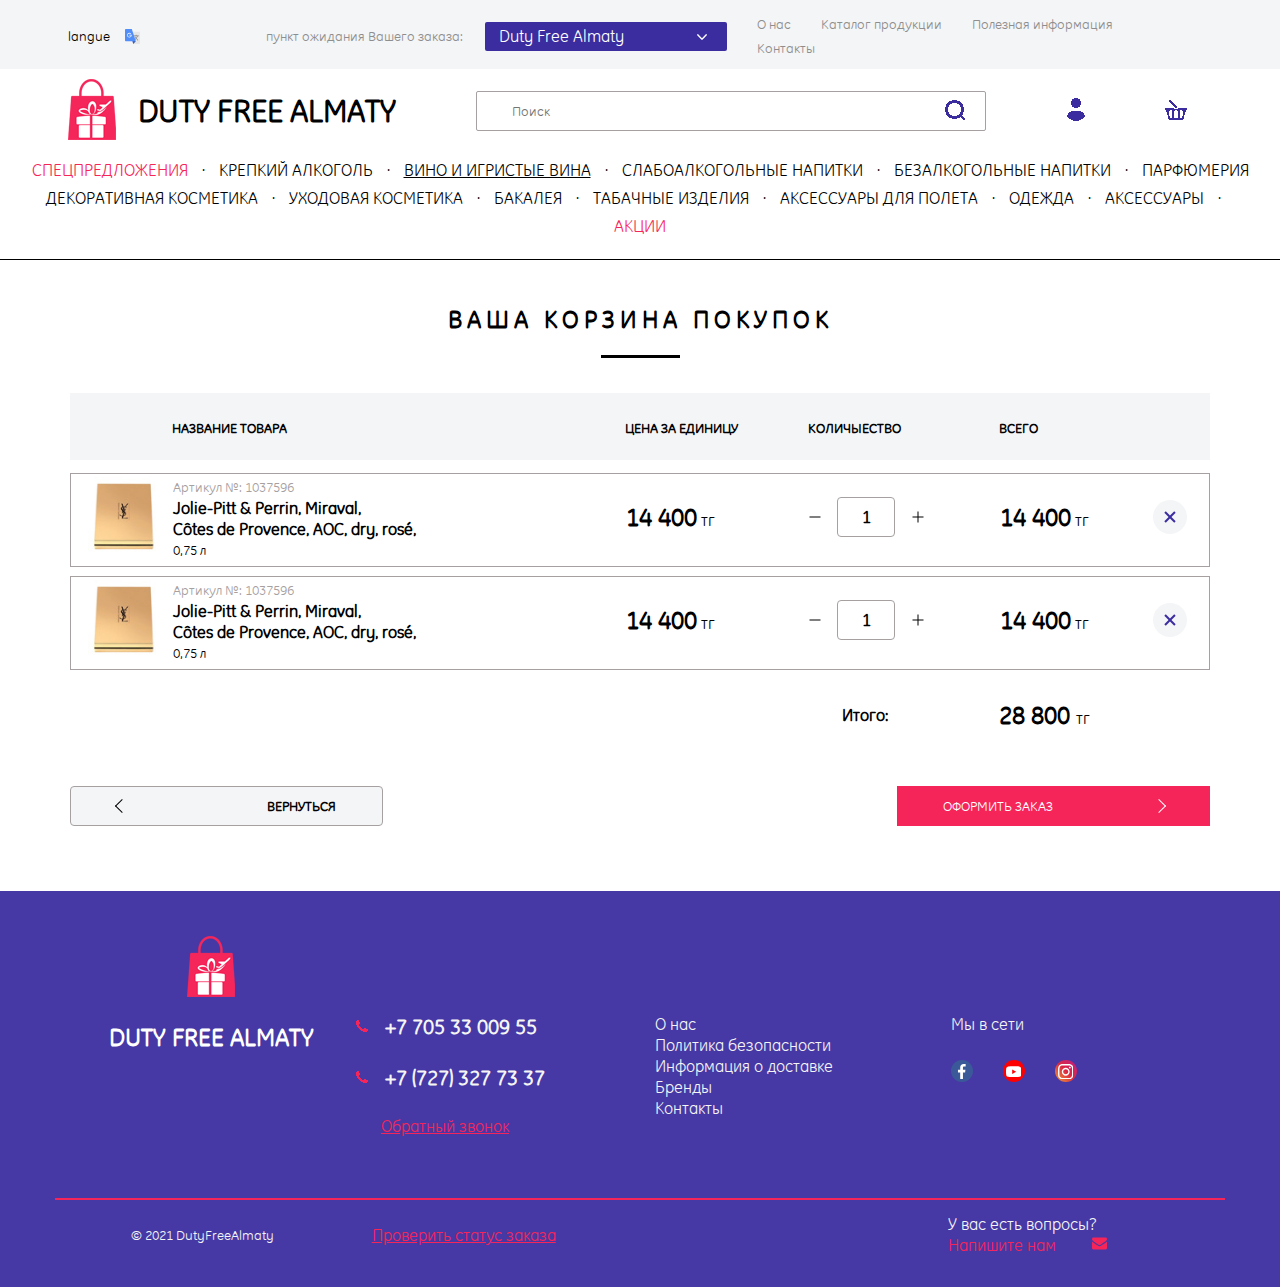
==== cart.html @ 6bd2211b "Add files via upload" ====
<!DOCTYPE html>
<html lang="en">

<head>
	<meta charset="UTF-8">
<meta name="viewport" content="width=device-width, initial-scale=1.0">
<link rel="stylesheet" href="css/styles.css">
<link rel="stylesheet" href="fonts/gesp/stylesheet.css">
<link rel="stylesheet" href="fonts/audi/stylesheet.css">
<link rel="shortcut icon" href="img/logo_duty_free.png" type="image/png">
<title>Mask-go</title>
</head>

<body>
	<div class="big_wrapper">
		<header class="header">
    <div class="upper_part">
        <div class="wrapper_header">
            <div class="google_translate">
                <div class="text">langue</div>
                <div class="icon">
                    <img src="img/translate.svg" alt="">
                </div>
            </div>
            <div class="drop_list_cont">
                <div class="text">пункт ожидания Вашего заказа:</div>
                <div class="drop_down_cont">
                    <div class="_drop_down_title">
                        <p>Duty Free Almaty</p>
                        <div class="arrow">
                            <img src="img/arrow-down-sign-to-navigate.svg" alt="">
                        </div>
                    </div>
                    <div class="drop_down_body">
                        <div class="_drop_item">
                            <div class="text">Duty Free Almaty 3</div>
                        </div>
                        <div class="_drop_item">
                            <div class="text">Duty Free Almaty 2</div>
                        </div>
                    </div>
                </div>
            </div>
            <div class="menu">
                <a href="#" class="menu_link">О нас</a>
                <a href="#" class="menu_link">Каталог продукции</a>
                <a href="#" class="menu_link">Полезная информация</a>
                <a href="#" class="menu_link">Контакты</a>
            </div>
        </div>
    </div>
    <div class="middle_part">
        <div class="wrapper_header">
            <a href="#" class="big_logo">
                <div class="icon">
                    <img src="img/logo_duty_free.png" alt="">
                </div>
                <div class="text">Duty free almaty</div>
            </a>
            <form action="#" class="search_form">
                <input type="text" placeholder="Поиск">
                <div class="icon">
                    <img src="img/loupe.png" alt="">
                </div>
            </form>
            <a href="#" class="user">
                <img src="img/user.png" alt="">
            </a>
            <a href="#" class="cart">
                <img src="img/cart.png" alt="">
            </a>
            <div class="burger">
                <div class="burger_bef"></div>
                <div class="burger_mid"></div>
                <div class="burger_af"></div>
            </div>
        </div>
    </div>
    <nav class="lower_part">
        <div class="wrapper">
            <div class="menu_item">
                <a href="#" class="menu_title">Спецпредложения</a>

            </div>
            <div class="dot">·</div>
            <div class="menu_item _with_body">
                <a href="#" class="menu_title">Крепкий алкоголь</a>
                <div class="menu_body">
                    <div class="wrapper">
                        <div class="add_body">
                            <div class="add_col">
                                <a href="#" class="col_title">Виски</a>
                                <a href="#" class="good_item">Виски</a>
                                <a href="#" class="good_item">Американский виски</a>
                                <a href="#" class="good_item">Ирландский виски</a>
                                <a href="#" class="good_item">Японский виски</a>
                                <a href="#" class="good_item">Шотландский виски</a>
                                <a href="#" class="good_item">Односолодовый виски</a>
                                <a href="#" class="good_item">Канадский виски</a>
                            </div>
                            <div class="add_col">
                                <a href="#" class="col_title">Джин и Джиневер</a>
                            </div>
                            <div class="add_col">
                                <a href="#" class="col_title">Ром</a>
                            </div>
                            <div class="add_col">
                                <a href="#" class="col_title">Водка</a>
                            </div>
                            <div class="add_col">
                                <a href="#" class="col_title">Прочие духи</a>
                                <a href="#" class="good_item">Горький и апертив</a>
                                <a href="#" class="good_item">Бренди</a>
                                <a href="#" class="good_item">Коньяк</a>
                                <a href="#" class="good_item">Фруктовый бренди и граппа</a>
                                <a href="#" class="good_item">Ликер</a>
                                <a href="#" class="good_item">Шерри и Портвейн</a>
                                <a href="#" class="good_item">Текила</a>
                            </div>
                        </div>
                        <div class="show_all">
                            <a href="#">показать все</a>
                        </div>
                    </div>
                </div>
            </div>
            <div class="dot">·</div>
            <div class="menu_item _actvive">
                <a href="#" class="menu_title">Вино и игристые вина</a>
            </div>
            <div class="dot">·</div>
            <div class="menu_item">
                <a href="#" class="menu_title">Слабоалкогольные напитки</a>
            </div>
            <div class="dot">·</div>
            <div class="menu_item">
                <a href="#" class="menu_title">Безалкогольные напитки</a>
            </div>
            <div class="dot">·</div>
            <div class="menu_item">
                <a href="#" class="menu_title">Парфюмерия</a>
            </div>
            <div class="menu_item">
                <a href="#" class="menu_title">Декоративная косметика</a>
            </div>
            <div class="dot">·</div>
            <div class="menu_item">
                <a href="#" class="menu_title">Уходовая косметика</a>
            </div>
            <div class="dot">·</div>
            <div class="menu_item">
                <a href="#" class="menu_title">Бакалея</a>
            </div>
            <div class="dot">·</div>
            <div class="menu_item">
                <a href="#" class="menu_title">Табачные изделия</a>
            </div>
            <div class="dot">·</div>
            <div class="menu_item">
                <a href="#" class="menu_title">Аксессуары для полета</a>
            </div>
            <div class="dot">·</div>
            <div class="menu_item">
                <a href="#" class="menu_title">Одежда</a>
            </div>
            <div class="dot">·</div>
            <div class="menu_item">
                <a href="#" class="menu_title">Аксессуары</a>
            </div>
            <div class="dot">·</div>
            <div class="menu_item">
                <a href="#" class="menu_title">Акции</a>
            </div>

        </div>
    </nav>
</header>
		<div class="main">
			<form action="#" class="cart_cont">
				<div class="wrapper">
					<div class="block_header">
						<div class="upper">Ваша корзина покупок</div>
						<div class="line"></div>
					</div>
					<div class="cart_body">
						<div class="cart_header">
							<div class="table_item"></div>
							<div class="table_item">Название товара</div>
							<div class="table_item">Цена за единицу</div>
							<div class="table_item">Количыество</div>
							<div class="table_item">Всего</div>
						</div>
						<div class="cart_table_body">
							<div class="good_item">
								<div class="table_item">
									<img src="img/card_item_2.jpg" alt="">
								</div>
								<div class="table_item">
									<div class="table_title">Название товара</div>
									<div class="content_box">
										<div class="desc">
											<div class="upper">Артикул №: 1037596</div>
											<a href="#" class="middle">Jolie-Pitt & Perrin, Miraval, <br>
												Côtes de Provence, AOC, dry, rosé,</a>
											<div class="lower">0,75 л</div>
										</div>
									</div>
								</div>
								<div class="table_item">
									<div class="table_title">Цена за единицу</div>
									<div class="content_box">
										<div class="price">14 400<span> тг</span></div>
									</div>
								</div>
								<div class="table_item">
									<div class="table_title">Количыество</div>
									<div class="content_box">
										<div class="calc">
											<div class="input_cont">
												<div class="minus"></div>
												<input type="text" value="1">
												<div class="plus"></div>
											</div>
										</div>
									</div>
								</div>
								<div class="table_item">
									<div class="table_title">Всего</div>
									<div class="content_box">
										<div class="price">14 400<span> тг</span></div>
									</div>
								</div>
								<div class="table_item">
									<div class="cross"></div>
								</div>
							</div>
							<div class="good_item">
								<div class="table_item">
									<img src="img/card_item_2.jpg" alt="">
								</div>
								<div class="table_item">
									<div class="table_title">Название товара</div>
									<div class="content_box">
										<div class="desc">
											<div class="upper">Артикул №: 1037596</div>
											<a href="#" class="middle">Jolie-Pitt & Perrin, Miraval, <br>
												Côtes de Provence, AOC, dry, rosé,</a>
											<div class="lower">0,75 л</div>
										</div>
									</div>
								</div>
								<div class="table_item">
									<div class="table_title">Цена за единицу</div>
									<div class="content_box">
										<div class="price">14 400<span> тг</span></div>
									</div>
								</div>
								<div class="table_item">
									<div class="table_title">Количыество</div>
									<div class="content_box">
										<div class="calc">
											<div class="input_cont">
												<div class="minus"></div>
												<input type="text" value="1">
												<div class="plus"></div>
											</div>
										</div>
									</div>
								</div>
								<div class="table_item">
									<div class="table_title">Всего</div>
									<div class="content_box">
										<div class="price">14 400<span> тг</span></div>
									</div>
								</div>
								<div class="table_item">
									<div class="cross"></div>
								</div>
							</div>
						</div>
						<div class="all">
							<div class="table_item"></div>
							<div class="table_item"></div>
							<div class="table_item"></div>
							<div class="table_item">Итого:</div>
							<div class="table_item">28 800 <span>тг</span></div>
							<div class="table_item"></div>
						</div>
					</div>
					<div class="form_controls">
						<div class="go_back">
							<div class="arrow"></div>
							<div class="text">вернуться</div>
						</div>
						<button type="submit" class="submit_btn">
							<div class="text">Оформить Заказ</div>
							<div class="arrow"></div>
						</button>
					</div>
				</div>
			</form>
		</div>
		<footer class="footer">
    <div class="wrapper">
        <div class="upper_part">
            <div class="col">
                <a href="#" class="logo">
                    <img src="img/logo_duty_free.png" alt="">
                    <p>Duty free almaty</p>
                </a>
            </div>
            <div class="col">
                <a href="#" class="number_item">
                    <div class="icon">
                        <img src="img/phone.png" alt="">
                    </div>
                    <div class="text">+7 705 33 009 55</div>
                </a>
                <a href="#" class="number_item">
                    <div class="icon">
                        <img src="img/phone.png" alt="">
                    </div>
                    <div class="text">+7 (727) 327 73 37</div>
                </a>
                <div class="callback">Обратный звонок</div>
            </div>
            <div class="col">
                <a href="#" class="footer_link">О нас</a>
                <a href="#" class="footer_link">Политика безопасности</a>
                <a href="#" class="footer_link">Информация о доставке</a>
                <a href="#" class="footer_link">Бренды</a>
                <a href="#" class="footer_link">Контакты</a>
            </div>
            <div class="col">
                <div class="soc_title">Мы в сети</div>
                <div class="soc_cont">
                    <a href="#" class="soc_icon">
                        <svg id="Bold" enable-background="new 0 0 24 24" height="512" viewBox="0 0 24 24" width="512"
                            xmlns="http://www.w3.org/2000/svg">
                            <path fill="#fff"
                                d="m15.997 3.985h2.191v-3.816c-.378-.052-1.678-.169-3.192-.169-3.159 0-5.323 1.987-5.323 5.639v3.361h-3.486v4.266h3.486v10.734h4.274v-10.733h3.345l.531-4.266h-3.877v-2.939c.001-1.233.333-2.077 2.051-2.077z" />
                        </svg>
                    </a>
                    <a href="#" class="soc_icon">
                        <svg height="512pt" viewBox="0 -77 512.00213 512" width="512pt"
                            xmlns="http://www.w3.org/2000/svg">
                            <path
                                d="m501.453125 56.09375c-5.902344-21.933594-23.195313-39.222656-45.125-45.128906-40.066406-10.964844-200.332031-10.964844-200.332031-10.964844s-160.261719 0-200.328125 10.546875c-21.507813 5.902344-39.222657 23.617187-45.125 45.546875-10.542969 40.0625-10.542969 123.148438-10.542969 123.148438s0 83.503906 10.542969 123.148437c5.90625 21.929687 23.195312 39.222656 45.128906 45.128906 40.484375 10.964844 200.328125 10.964844 200.328125 10.964844s160.261719 0 200.328125-10.546875c21.933594-5.902344 39.222656-23.195312 45.128906-45.125 10.542969-40.066406 10.542969-123.148438 10.542969-123.148438s.421875-83.507812-10.546875-123.570312zm0 0"
                                fill="#fff" />
                            <path d="m204.96875 256 133.269531-76.757812-133.269531-76.757813zm0 0" fill="#f00" />
                        </svg>
                    </a>
                    <a href="#" class="soc_icon">
                        <svg height="511pt" viewBox="0 0 511 511.9" width="511pt" xmlns="http://www.w3.org/2000/svg">
                            <path fill="#fff"
                                d="m510.949219 150.5c-1.199219-27.199219-5.597657-45.898438-11.898438-62.101562-6.5-17.199219-16.5-32.597657-29.601562-45.398438-12.800781-13-28.300781-23.101562-45.300781-29.5-16.296876-6.300781-34.898438-10.699219-62.097657-11.898438-27.402343-1.300781-36.101562-1.601562-105.601562-1.601562s-78.199219.300781-105.5 1.5c-27.199219 1.199219-45.898438 5.601562-62.097657 11.898438-17.203124 6.5-32.601562 16.5-45.402343 29.601562-13 12.800781-23.097657 28.300781-29.5 45.300781-6.300781 16.300781-10.699219 34.898438-11.898438 62.097657-1.300781 27.402343-1.601562 36.101562-1.601562 105.601562s.300781 78.199219 1.5 105.5c1.199219 27.199219 5.601562 45.898438 11.902343 62.101562 6.5 17.199219 16.597657 32.597657 29.597657 45.398438 12.800781 13 28.300781 23.101562 45.300781 29.5 16.300781 6.300781 34.898438 10.699219 62.101562 11.898438 27.296876 1.203124 36 1.5 105.5 1.5s78.199219-.296876 105.5-1.5c27.199219-1.199219 45.898438-5.597657 62.097657-11.898438 34.402343-13.300781 61.601562-40.5 74.902343-74.898438 6.296876-16.300781 10.699219-34.902343 11.898438-62.101562 1.199219-27.300781 1.5-36 1.5-105.5s-.101562-78.199219-1.300781-105.5zm-46.097657 209c-1.101562 25-5.300781 38.5-8.800781 47.5-8.601562 22.300781-26.300781 40-48.601562 48.601562-9 3.5-22.597657 7.699219-47.5 8.796876-27 1.203124-35.097657 1.5-103.398438 1.5s-76.5-.296876-103.402343-1.5c-25-1.097657-38.5-5.296876-47.5-8.796876-11.097657-4.101562-21.199219-10.601562-29.398438-19.101562-8.5-8.300781-15-18.300781-19.101562-29.398438-3.5-9-7.699219-22.601562-8.796876-47.5-1.203124-27-1.5-35.101562-1.5-103.402343s.296876-76.5 1.5-103.398438c1.097657-25 5.296876-38.5 8.796876-47.5 4.101562-11.101562 10.601562-21.199219 19.203124-29.402343 8.296876-8.5 18.296876-15 29.398438-19.097657 9-3.5 22.601562-7.699219 47.5-8.800781 27-1.199219 35.101562-1.5 103.398438-1.5 68.402343 0 76.5.300781 103.402343 1.5 25 1.101562 38.5 5.300781 47.5 8.800781 11.097657 4.097657 21.199219 10.597657 29.398438 19.097657 8.5 8.300781 15 18.300781 19.101562 29.402343 3.5 9 7.699219 22.597657 8.800781 47.5 1.199219 27 1.5 35.097657 1.5 103.398438s-.300781 76.300781-1.5 103.300781zm0 0" />
                            <path fill="#fff"
                                d="m256.449219 124.5c-72.597657 0-131.5 58.898438-131.5 131.5s58.902343 131.5 131.5 131.5c72.601562 0 131.5-58.898438 131.5-131.5s-58.898438-131.5-131.5-131.5zm0 216.800781c-47.097657 0-85.300781-38.199219-85.300781-85.300781s38.203124-85.300781 85.300781-85.300781c47.101562 0 85.300781 38.199219 85.300781 85.300781s-38.199219 85.300781-85.300781 85.300781zm0 0" />
                            <path fill="#fff"
                                d="m423.851562 119.300781c0 16.953125-13.746093 30.699219-30.703124 30.699219-16.953126 0-30.699219-13.746094-30.699219-30.699219 0-16.957031 13.746093-30.699219 30.699219-30.699219 16.957031 0 30.703124 13.742188 30.703124 30.699219zm0 0" />
                        </svg>
                    </a>
                </div>
            </div>
        </div>
        <div class="lower_part">
            <div class="copyright">
                © 2021 DutyFreeAlmaty
            </div>
            <div class="red_text">Проверить статус заказа</div>
            <div class="quest_block">
                <div class="upper">У вас есть вопросы?</div>
                <div class="lower">
                    <p>Напишите нам</p>
                    <div class="icon">
                        <svg version="1.1" id="Capa_1" xmlns="http://www.w3.org/2000/svg"
                            xmlns:xlink="http://www.w3.org/1999/xlink" x="0px" y="0px" width="511.626px"
                            height="511.626px" viewBox="0 0 511.626 511.626"
                            style="enable-background:new 0 0 511.626 511.626;" xml:space="preserve">
                            <g>
                                <g>
                                    <path fill="#f62559"
                                        d="M49.106,178.729c6.472,4.567,25.981,18.131,58.528,40.685c32.548,22.554,57.482,39.92,74.803,52.099    c1.903,1.335,5.946,4.237,12.131,8.71c6.186,4.476,11.326,8.093,15.416,10.852c4.093,2.758,9.041,5.852,14.849,9.277    c5.806,3.422,11.279,5.996,16.418,7.7c5.14,1.718,9.898,2.569,14.275,2.569h0.287h0.288c4.377,0,9.137-0.852,14.277-2.569    c5.137-1.704,10.615-4.281,16.416-7.7c5.804-3.429,10.752-6.52,14.845-9.277c4.093-2.759,9.229-6.376,15.417-10.852    c6.184-4.477,10.232-7.375,12.135-8.71c17.508-12.179,62.051-43.11,133.615-92.79c13.894-9.703,25.502-21.411,34.827-35.116    c9.332-13.699,13.993-28.07,13.993-43.105c0-12.564-4.523-23.319-13.565-32.264c-9.041-8.947-19.749-13.418-32.117-13.418H45.679    c-14.655,0-25.933,4.948-33.832,14.844C3.949,79.562,0,91.934,0,106.779c0,11.991,5.236,24.985,15.703,38.974    C26.169,159.743,37.307,170.736,49.106,178.729z" />
                                    <path fill="#f62559"
                                        d="M483.072,209.275c-62.424,42.251-109.824,75.087-142.177,98.501c-10.849,7.991-19.65,14.229-26.409,18.699    c-6.759,4.473-15.748,9.041-26.98,13.702c-11.228,4.668-21.692,6.995-31.401,6.995h-0.291h-0.287    c-9.707,0-20.177-2.327-31.405-6.995c-11.228-4.661-20.223-9.229-26.98-13.702c-6.755-4.47-15.559-10.708-26.407-18.699    c-25.697-18.842-72.995-51.68-141.896-98.501C17.987,202.047,8.375,193.762,0,184.437v226.685c0,12.57,4.471,23.319,13.418,32.265    c8.945,8.949,19.701,13.422,32.264,13.422h420.266c12.56,0,23.315-4.473,32.261-13.422c8.949-8.949,13.418-19.694,13.418-32.265    V184.437C503.441,193.569,493.927,201.854,483.072,209.275z" />
                                </g>
                            </g>
                        </svg>
                    </div>
                </div>
            </div>
        </div>
    </div>
</footer>
	</div>
	<script src="scripts/jquery-3.5.1.min.js"></script>
	<script src="scripts/slick.min.js"></script>
	<script src="scripts/scripts.js"></script>
</body>

</html>
---- css/styles.css ----
*,
*:before,
*:after {
  padding: 0;
  margin: 0;
  box-sizing: border-box;
  list-style-type: none;
  font-family: "GESP";
}

html,
body {
  width: 100%;
  height: 100%;
  line-height: 1;
}

html._lock,
body._lock {
  overflow: hidden;
}

/*====================================================================================*/

a {
  text-decoration: none;
  color: inherit;
}

a:active,
a:focus {
  outline: none;
}

input,
textarea {
  outline: none;
}

input:active,
textarea:active {
  outline: none;
}

:focus {
  outline: none;
}

textarea {
  resize: none;
}

textarea {
  resize: vertical;
}

textarea {
  resize: horizontal;
}

.big_wrapper {
  overflow: hidden;
  position: relative;
  min-height: 100vh;
  display: flex;
  flex-direction: column;
  justify-content: space-between;
}

.slick-list {
  overflow: hidden;
}

.slick-track {
  display: flex;
}

.wrapper {
  padding: 0 20px;
  max-width: 1300px;
  margin: 0 auto;
}

.block_header {
  text-align: center;
}

.block_header .upper {
  font-size: 25px;
  letter-spacing: 5px;
  color: #000000;
  text-transform: uppercase;
  margin-bottom: 13px;
  font-weight: 600;
}

.block_header .lower {
  font-size: 14px;
  letter-spacing: 2.8px;
  color: #000000;
  margin-bottom: 23px;
}

.block_header .line {
  margin: 0 auto;
  width: 79px;
  height: 3px;
  background-color: #000000;
}

.gray_btn {
  max-width: 242px;
  margin: 0 auto;
  height: 29px;
  border-radius: 2px;
  border: solid 1px #a6a0a0;
  display: flex;
  align-items: center;
  justify-content: center;
  font-size: 14px;
  color: #a6a0a0;
}

.header {
  border-bottom: 1px solid #000;
  padding-bottom: 13px;
}

.header .upper_part {
  padding: 12px 0 9px;
  background-color: #f4f5f7;
}

.header .wrapper_header {
  max-width: 1184px;
  margin: 0 auto;
  padding: 0 20px;
  display: flex;
  align-items: center;
}

.header .google_translate {
  display: flex;
  align-items: center;
}

.header .google_translate .text {
  font-size: 14px;
  color: #000000;
  margin-right: 15px;
}

.header .google_translate .icon {
  flex: 0 0 15px;
  width: 15px;
  display: flex;
  align-items: center;
}

.header .google_translate .icon img {
  width: 100%;
}

.header .drop_list_cont {
  margin-left: auto;
  flex: 0 1 500px;
  display: flex;
  align-items: center;
  justify-content: flex-end;
  margin-right: 15px;
}

.header .drop_list_cont .text {
  margin-right: 22px;
  font-size: 14px;
  color: #8e8e8e;
}

.header .drop_list_cont ._drop_down_title {
  display: flex;
  align-items: center;
  justify-content: space-between;
  cursor: pointer;
}

.header .drop_list_cont ._drop_down_title .arrow img {
  width: 10px;
}

.header .drop_list_cont .drop_down_cont {
  position: relative;
  flex: 0 1 242px;
}

.header .drop_list_cont .drop_down_cont ._drop_down_title {
  display: flex;
  align-items: center;
  justify-content: space-between;
  padding: 6px 20px 6px 14px;
  border-radius: 2px;
  transition: 0.3s;
  background-color: #3b2da0;
  font-size: 17px;
  color: #fff;
}

.header .drop_list_cont .drop_down_cont .drop_down_body {
  position: absolute;
  top: 100%;
  left: 0;
  width: 100%;
  display: none;
}

.header .drop_list_cont .drop_down_cont .drop_down_body ._drop_item {
  cursor: pointer;
  font-size: 17px;
  padding: 6px 20px 6px 14px;
  background-color: #3b2da0;
}

.header .drop_list_cont .drop_down_cont._active ._drop_down_title {
  border-radius: 2px 2px 0 0;
}

.header .menu {
  display: flex;
  align-items: center;
  flex-wrap: wrap;
  flex: 0 2 470px;
}

.header .menu .menu_link {
  font-size: 14px;
  color: #8e8e8e;
  margin: 5px 15px;
}

.header .burger {
  width: 30px;
  height: 20px;
  display: none;
  margin-left: 20px;
  flex-direction: column;
  justify-content: space-between;
  cursor: pointer;
}

.header .burger .burger_bef,
.header .burger .burger_mid,
.header .burger .burger_af {
  transition: 0.3s;
  width: 100%;
  border-radius: 3px;
  height: 2px;
  background: #3b2da0;
}

.header .burger._active .burger_bef {
  transform: translate(0, 9px) rotate(45deg);
}

.header .burger._active .burger_mid {
  opacity: 0;
}

.header .burger._active .burger_af {
  transform: translate(0, -9px) rotate(-45deg);
}

.header .middle_part {
  padding: 10px 0;
}

.header .middle_part .wrapper_header {
  display: flex;
  align-items: center;
  justify-content: space-between;
}

.header .middle_part .big_logo {
  display: flex;
  align-items: center;
  white-space: nowrap;
}

.header .middle_part .big_logo .icon {
  margin-right: 22px;
}

.header .middle_part .big_logo .text {
  font-size: 32px;
  text-transform: uppercase;
  font-weight: 600;
}

.header .middle_part .search_form {
  margin-left: 10px;
  flex: 0 2 510px;
  display: flex;
  align-items: center;
  border-radius: 2px;
  height: 40px;
  border: solid 1px #a6a0a0;
  padding: 0 20px 0 0;
}

.header .middle_part .search_form input {
  flex: 1 1 auto;
  border: none;
  padding: 0 0px 0 35px;
  font-size: 14px;
  color: #8e8e8e;
}

.header .middle_part .user {
  cursor: pointer;
  margin-left: 10px;
}

.header .middle_part .cart {
  cursor: pointer;
  margin-left: 10px;
  margin-right: 25px;
}

.header .lower_part {
  margin-top: 9px;
  position: relative;
}

.header .lower_part .wrapper {
  display: flex;
  align-items: center;
  justify-content: center;
  flex-wrap: wrap;
}

.header .lower_part .dot {
  margin: 0 14px;
  display: flex;
  align-items: center;
  transform: translate(0, -6px);
}

.header .lower_part .menu_item {
  margin-bottom: 11px;
}

.header .lower_part .menu_item .menu_title {
  font-size: 17px;
  text-transform: uppercase;
  position: relative;
}

.header .lower_part .menu_item:first-child,
.header .lower_part .menu_item:last-child {
  color: #f62559;
}

.header .lower_part .menu_item .menu_body {
  position: absolute;
  z-index: 10;
  top: 50%;
  width: 100vw;
  left: 50%;
  transform: translate(-50%, 0%);
  background: #fff;
  opacity: 0;
  visibility: hidden;
  transition: 0.3s;
  box-shadow: 0px 10px 8px 0px #f4f5f7;
  border-top: 1px solid #000;
}

.header .lower_part .menu_item .menu_body .wrapper {
  max-width: 1144px;
  margin: 0 auto;
  display: block;
}

.header .lower_part .menu_item .menu_body .wrapper .add_body {
  display: flex;
  align-items: flex-start;
  padding: 0;
  padding-top: 40px;
  justify-content: space-between;
}

.header .lower_part .menu_item .menu_body .wrapper .add_body .col_title {
  font-size: 17px;
  text-transform: uppercase;
  margin-bottom: 30px;
  font-weight: 400;
}

.header .lower_part .menu_item .menu_body .wrapper .add_body .good_item {
  margin-bottom: 30px;
  padding-left: 20px;
  position: relative;
}

.header .lower_part .menu_item .menu_body .wrapper .add_body .good_item:after {
  content: "";
  position: absolute;
  top: 50%;
  left: 0;
  width: 3px;
  height: 5px;
  background: #000;
  -webkit-clip-path: polygon(0 0, 100% 50%, 0 100%);
          clip-path: polygon(0 0, 100% 50%, 0 100%);
  transform: translate(0, -2px);
  display: block;
}

.header .lower_part .menu_item .menu_body .wrapper a {
  display: block;
  font-size: 17px;
  line-height: 1.24;
  text-align: left;
  color: #000000;
  font-weight: 600;
}

.header .lower_part .menu_item .menu_body .wrapper .show_all {
  border-top: 1px solid #000;
  padding: 30px 0;
  text-align: right;
}

.header .lower_part .menu_item .menu_body .wrapper .show_all a {
  display: inline-block;
  font-size: 14px;
  color: #d32a59;
  text-decoration: underline;
  font-weight: 400;
}

.header .lower_part .menu_item._with_body .menu_title:after {
  content: "";
  position: absolute;
  top: 100%;
  left: 50%;
  width: 20px;
  height: 20px;
  z-index: 12;
  background: #fff;
  display: block;
  border: 1px solid #000;
  border-left: none;
  border-top: none;
  transform: translate(-50%, 1px) rotate(45deg);
  opacity: 0;
  visibility: hidden;
  transition: 0.3s;
}

.header .lower_part .menu_item._actvive .menu_title {
  text-decoration: underline;
}

.header .lower_part .menu_item:hover .menu_title:after {
  opacity: 1;
  visibility: visible;
}

.header .lower_part .menu_item:hover .menu_body {
  opacity: 1;
  visibility: visible;
}

.main {
  flex: 1 1 auto;
}

.slider_main {
  position: relative;
}

.slider_main .slider_item {
  position: relative;
  padding-bottom: 89px;
  text-align: center;
}

.slider_main .slider_item .img {
  position: absolute;
  top: 0;
  left: 0;
  width: 100%;
  height: 100%;
}

.slider_main .slider_item .img img {
  width: 100%;
  height: 100%;
  -o-object-fit: cover;
     object-fit: cover;
}

.slider_main .slider_item .main_text {
  text-align: center;
  padding: 61px 0 54px;
}

.slider_main .slider_item .main_text .upper {
  font-size: 55px;
  font-weight: bold;
  margin-bottom: 20px;
}

.slider_main .slider_item .main_text .upper p {
  font-family: "Auid";
}

.slider_main .slider_item .main_text .lower {
  font-size: 25px;
  font-weight: bold;
  line-height: 1.4;
  font-family: "Auid";
}

.slider_main .slider_item .know_more_btn {
  display: inline-block;
  cursor: pointer;
  font-size: 14px;
  border-radius: 2px;
  border: solid 1px #000000;
  padding: 8px 42px 7px 37px;
  text-transform: uppercase;
}

.slider_main .slider_controls {
  position: absolute;
  bottom: 25px;
  left: 50%;
  transform: translate(-50%, 0);
}

.slider_main .slider_controls ul {
  display: flex;
  align-items: center;
}

.slider_main .slider_controls ul li {
  margin: 0 26px;
  border-radius: 50%;
  width: 4px;
  height: 4px;
  background-color: #3b2da0;
  cursor: pointer;
}

.slider_main .slider_controls ul li button {
  width: 100%;
  height: 100%;
  border-radius: 50%;
  border: none;
  background: #0000;
  font-size: 0;
  cursor: pointer;
}

.slider_main .slider_controls ul li.slick-active {
  background-color: #f62559;
}

.slider_main .wrapper {
  position: relative;
  z-index: 10;
}

.slider_hits {
  margin-top: 50px;
  padding-bottom: 50px;
}

.slider_hits .wrapper {
  max-width: 1250px;
  position: relative;
}

.slider_hits .wrapper .slider_hits_body {
  margin: 0 -25px;
}

.slider_hits .wrapper .slider_item {
  margin: 0 25px;
  padding-bottom: 90px;
  position: relative;
  display: flex;
  flex-direction: column;
}

.slider_hits .wrapper .slider_item .img {
  position: relative;
  padding-bottom: 97%;
  margin-bottom: 30px;
}

.slider_hits .wrapper .slider_item .img img {
  position: absolute;
  top: 0;
  left: 0;
  width: 100%;
  height: 100%;
  -o-object-fit: contain;
     object-fit: contain;
}

.slider_hits .wrapper .slider_item .text {
  flex: 1 1 auto;
}

.slider_hits .wrapper .slider_item .text .category {
  font-size: 14px;
  color: #a6a0a0;
  text-transform: uppercase;
}

.slider_hits .wrapper .slider_item .text .name {
  font-size: 17px;
  line-height: 1.24;
  color: #000000;
  font-weight: 600;
}

.slider_hits .wrapper .slider_item .item_footer {
  position: absolute;
  left: 0;
  bottom: 0;
  width: 100%;
  display: flex;
  align-items: center;
  justify-content: space-between;
  padding-top: 20px;
}

.slider_hits .wrapper .slider_item .item_footer:after {
  content: "";
  position: absolute;
  top: 0;
  left: 0;
  width: 79px;
  height: 3px;
  background-color: #000000;
  display: block;
}

.slider_hits .wrapper .slider_item .item_footer .price {
  font-size: 25px;
  font-weight: 600;
}

.slider_hits .wrapper .slider_item .item_footer .price span {
  font-weight: 400;
  font-size: 17px;
}

.slider_hits .wrapper .slider_item .item_footer .cart {
  display: flex;
  align-items: center;
  justify-content: center;
  width: 36px;
  height: 36px;
  border-radius: 50%;
  background-color: #f5f5f5;
}

.slider_hits .wrapper .slider_item .sale {
  position: absolute;
  bottom: 70px;
  left: 0;
  font-size: 14px;
  text-decoration: line-through;
}

.slider_hits .wrapper .slider_item._sale .price {
  color: #e21128;
}

.slider_hits .wrapper .gray_btn {
  margin-top: 10px;
}

.slider_hits .slider_hits_arrows .arrow {
  cursor: pointer;
  width: 60px;
  height: 60px;
  border: 2px solid #000;
  border-right: none;
  border-bottom: none;
  position: absolute;
  top: 34%;
  left: 10px;
  transform: translate(0, -50%) rotate(-45deg);
}

.slider_hits .slider_hits_arrows .arrow_next {
  right: 10px;
  left: unset;
  transform: translate(0, -50%) rotate(135deg);
}

.gray_back {
  background-color: #f5f5f5;
}

.brands_conr {
  padding-top: 50px;
}

.brands_conr .brands {
  position: relative;
}

.brands_conr .brand_logo {
  text-align: center;
}

.brands_conr .brands_arrows .arrow {
  cursor: pointer;
  width: 25px;
  height: 25px;
  border: 1px solid #000;
  border-right: none;
  border-bottom: none;
  position: absolute;
  top: 85%;
  left: 10px;
  transform: translate(0, -50%) rotate(-45deg);
}

.brands_conr .brands_arrows .arrow_next {
  right: 10px;
  left: unset;
  transform: translate(0, -50%) rotate(135deg);
}

.brands_conr .gray_btn {
  margin-top: 45px;
}

.actions_cont {
  padding: 0 20px 36px;
}

.actions_cont .wrapper {
  display: flex;
  align-items: stretch;
  max-width: 1170px;
  margin-top: 32px;
  padding: 32px 0 0;
  border-top: 1px solid #000;
}

.actions_cont .wrapper .act_column .act_item {
  position: relative;
}

.actions_cont .wrapper .act_column img {
  width: 100%;
  height: 100%;
  -o-object-fit: cover;
     object-fit: cover;
  display: block;
}

.actions_cont .wrapper .act_column .buy_now {
  position: absolute;
  bottom: 29px;
  left: 29px;
  padding: 7px 24px 10px 23px;
  border-radius: 2px;
  border: solid 1px #2e2e2e;
  background-color: #2e2e2e;
  display: flex;
  align-items: center;
  justify-content: center;
  font-size: 14px;
  color: #fff;
  text-transform: uppercase;
}

.actions_cont .wrapper .act_column .buy_now span {
  font-weight: 600;
  margin-right: 3px;
}

.actions_cont .wrapper .act_column .buy_now_trasnparent {
  position: absolute;
  bottom: 29px;
  left: 50%;
  transform: translate(-50%, 0);
  padding: 7px 35px 10px 34px;
  border-radius: 2px;
  border: solid 1px #fcfffc;
  text-transform: uppercase;
  white-space: nowrap;
}

.actions_cont .wrapper .act_column .buy_now_trasnparent span {
  font-weight: 600;
}

.actions_cont .wrapper .act_column .buy_now_white {
  position: absolute;
  bottom: 29px;
  left: 50%;
  transform: translate(-50%, 0);
  background: #fff;
  padding: 7px 35px 10px 34px;
  border-radius: 2px;
  border: solid 1px #fcfffc;
  text-transform: uppercase;
  white-space: nowrap;
}

.actions_cont .wrapper .act_column .buy_now_white span {
  font-weight: 600;
}

.actions_cont .wrapper .act_column .text {
  position: absolute;
  top: 15%;
  left: 12%;
  text-transform: uppercase;
  color: #fff;
}

.actions_cont .wrapper .act_column .text .upper {
  margin-bottom: 70px;
  font-size: 55px;
  font-weight: 100;
}

.actions_cont .wrapper .act_column .text .lower {
  font-size: 16px;
  font-weight: bold;
}

.actions_cont .wrapper .act_column:nth-child(1),
.actions_cont .wrapper .act_column:nth-child(2) {
  flex: 0 1 292px;
}

.actions_cont .wrapper .act_column:nth-child(3) {
  flex: 0 1 585px;
}

.actions_cont .wrapper .act_column:nth-child(3) .act_item {
  height: 100%;
}

.payment_stage {
  padding: 50px 20px 0;
}

.payment_stage .wrapper {
  max-width: 1170px;
  padding: 0;
}

.payment_stage .stages_body {
  display: flex;
  align-items: stretch;
  margin-top: 75px;
}

.payment_stage .stages_body .stage_col {
  display: flex;
  flex-direction: column;
}

.payment_stage .stages_body .stage_col .stage_uupper {
  flex: 0 1 242px;
}

.payment_stage .stages_body .stage_col .stage_lower {
  flex: 0 1 242px;
}

.payment_stage .stages_body .stage_col:nth-child(2n + 1) {
  flex: 0 0 25%;
}

.payment_stage .stages_body .stage_col:nth-child(2n + 1) .stage_uupper {
  background-color: #f5f5f5;
  position: relative;
  padding: 28% 15px 15px;
}

.payment_stage .stages_body .stage_col:nth-child(2n + 1) .stage_uupper .number {
  width: 36px;
  height: 36px;
  background-color: #f62559;
  border-radius: 50%;
  display: flex;
  align-items: center;
  justify-content: center;
  margin-bottom: 50px;
  font-size: 25px;
  color: #ffffff;
}

.payment_stage .stages_body .stage_col:nth-child(2n + 1) .stage_uupper .name_stage {
  font-size: 25px;
  font-weight: 600;
  text-transform: uppercase;
}

.payment_stage .stages_body .stage_col:nth-child(2n + 1) .stage_uupper img {
  position: absolute;
}

.payment_stage .stages_body .stage_col:nth-child(2n + 1) .stage_lower {
  padding: 20px 15px;
  font-size: 17px;
  line-height: 20px;
}

.payment_stage .stages_body .stage_col:nth-child(2n) {
  flex: 0 0 25%;
}

.payment_stage .stages_body .stage_col:nth-child(2n) .stage_uupper {
  display: flex;
  flex-direction: column;
  justify-content: flex-end;
  padding: 26% 15px 35px;
}

.payment_stage .stages_body .stage_col:nth-child(2n) .number {
  width: 36px;
  height: 36px;
  background-color: #f62559;
  border-radius: 50%;
  display: flex;
  align-items: center;
  justify-content: center;
  font-size: 25px;
  color: #ffffff;
}

.payment_stage .stages_body .stage_col:nth-child(2n) .name_stage {
  font-size: 25px;
  font-weight: 600;
  text-transform: uppercase;
  margin-bottom: 47px;
}

.payment_stage .stages_body .stage_col:nth-child(2n) img {
  position: absolute;
}

.payment_stage .stages_body .stage_col:nth-child(2n) .stage_lower {
  padding: 10px 15px;
  background-color: #f5f5f5;
  position: relative;
}

.payment_stage .stages_body .stage_col:nth-child(2) img {
  bottom: 0;
  right: 10%;
}

.payment_stage .stages_body .stage_col:nth-child(4) img {
  bottom: 0;
  right: 0;
  transform: translate(6%, 10%);
}

.payment_stage .stages_body .stage_col:nth-child(4) .name_stage {
  margin-bottom: 30px;
}

.payment_stage .stages_body .stage_col:nth-child(1) .stage_uupper img {
  top: 0;
  left: 0;
  transform: translate(-16%, -30%);
}

.payment_stage .stages_body .stage_col:nth-child(3) .stage_uupper img {
  top: 0;
  right: 10%;
  transform: translate(0%, -30%);
}

.why_we_block {
  background: #f62559 url("../img/why_we_bg.png");
  background-size: cover;
  margin-top: 42px;
  padding: 60px 0 90px;
}

.why_we_block .wrapper {
  max-width: 1170px;
  padding: 0;
}

.why_we_block .block_header .upper,
.why_we_block .block_header .lower {
  color: #fff;
}

.why_we_block .why_we_cont {
  display: flex;
  align-items: flex-start;
  margin: 60px 0px 0;
}

.why_we_block .why_we_item {
  margin: 0 15px;
  flex: 0 1 calc(33.333%);
  display: flex;
  align-items: flex-start;
  justify-content: space-between;
}

.why_we_block .why_we_item .icon {
  margin-right: 10%;
}

.why_we_block .why_we_item .text {
  flex: 0 1 230px;
}

.why_we_block .why_we_item .text .upper {
  margin-top: 23px;
  font-size: 17px;
  text-transform: uppercase;
  color: #fff;
  font-weight: bold;
  height: 30px;
}

.why_we_block .why_we_item .text .line {
  margin: 26px 0;
  width: 79px;
  height: 3px;
  background-color: #fff;
}

.why_we_block .why_we_item .text .lower {
  font-size: 17px;
  color: #fff;
}

.footer {
  padding: 45px 20px 0;
  background-color: #4639a5;
}

.footer .wrapper {
  max-width: 1170px;
  padding: 0;
}

.footer .upper_part {
  display: flex;
  align-items: flex-start;
  justify-content: space-between;
  padding: 0 8% 63px 50px;
  border-bottom: 2px solid #f62559;
}

.footer .upper_part .col .logo {
  text-align: center;
}

.footer .upper_part .col .logo p {
  margin-top: 25px;
  font-size: 25px;
  font-weight: 600;
  color: #ffffff;
  text-transform: uppercase;
}

.footer .upper_part .col .number_item {
  display: flex;
  align-items: center;
  margin-bottom: 30px;
}

.footer .upper_part .col .number_item .icon {
  margin-right: 17px;
}

.footer .upper_part .col .number_item .text {
  font-size: 21px;
  color: #f5f5f5;
  font-weight: 600;
}

.footer .upper_part .col .callback {
  text-decoration: underline;
  cursor: pointer;
  display: inline-block;
  color: #f62559;
  font-size: 17px;
  padding-left: 25px;
}

.footer .upper_part .col .footer_link {
  display: block;
  margin-bottom: 4px;
}

.footer .upper_part .col .soc_title {
  margin-bottom: 27px;
}

.footer .upper_part .col .soc_cont {
  display: flex;
  align-items: center;
}

.footer .upper_part .col .soc_cont .soc_icon {
  margin-right: 30px;
  width: 22px;
  height: 22px;
  border-radius: 50%;
  background: #3b5998;
  display: flex;
  align-items: center;
  justify-content: center;
}

.footer .upper_part .col .soc_cont .soc_icon svg {
  width: 70%;
  height: 70%;
  -o-object-fit: contain;
     object-fit: contain;
}

.footer .upper_part .col .soc_cont .soc_icon:nth-child(2) {
  background: #f00;
}

.footer .upper_part .col .soc_cont .soc_icon:nth-child(3) {
  margin-right: 0;
  background: linear-gradient(45deg, #f09433 0%, #e6683c 25%, #dc2743 50%, #cc2366 75%, #bc1888 100%);
}

.footer .upper_part .col:nth-child(n) {
  padding-top: 80px;
}

.footer .upper_part .col:nth-child(1) {
  flex: 0 1 212px;
  padding-top: 0;
}

.footer .upper_part .col:nth-child(1) a {
  display: block;
}

.footer .upper_part .col:nth-child(2) {
  flex: 0 1 260px;
}

.footer .upper_part .col:nth-child(3) {
  flex: 0 1 185px;
  font-size: 17px;
  color: #f5f5f5;
}

.footer .upper_part .col:nth-child(4) {
  flex: 0 1 150px;
  font-size: 17px;
  color: #f5f5f5;
  margin: 0 3% 0 7%;
}

.footer .lower_part {
  display: flex;
  align-items: center;
  padding: 16px 10% 33px 6.5%;
}

.footer .lower_part .copyright {
  font-size: 14px;
  line-height: 1.5;
  color: #f5f5f5;
  margin-right: 10%;
}

.footer .lower_part .red_text {
  font-size: 17px;
  text-decoration: underline;
  color: #f62559;
}

.footer .lower_part .quest_block {
  margin-left: auto;
  flex: 0 1 160px;
}

.footer .lower_part .quest_block svg {
  width: 17px;
  height: 15px;
}

.footer .lower_part .quest_block .upper {
  font-size: 17px;
  color: #f5f5f5;
}

.footer .lower_part .quest_block .lower {
  margin-top: 3px;
  display: flex;
  align-items: center;
  font-size: 17px;
  color: #f62559;
  justify-content: space-between;
}

.page_title {
  margin: 39px auto 65px;
  max-width: 1195px;
  padding: 0 20px;
}

.page_title .upper {
  font-size: 25px;
  letter-spacing: 5px;
  color: #000000;
  text-transform: uppercase;
  font-weight: bold;
}

.page_title .lower {
  margin-top: 13px;
  font-size: 14px;
  letter-spacing: 2.8px;
  color: #000000;
}

.catalog_body {
  margin-bottom: 76px;
}

.catalog_body .wrapper {
  max-width: 1220px;
  padding: 0 40px 0 20px;
  display: flex;
  align-items: flex-start;
}

.catalog_body .catalog_header_part {
  position: relative;
  z-index: 10;
}

.catalog_body .left_sub_menu {
  flex: 0 0 278px;
  margin-right: 30px;
  padding: 0 16px 50px;
  background-color: #f4f5f7;
}

.catalog_body .left_sub_menu .drop_down_cont {
  position: relative;
}

.catalog_body .left_sub_menu ._drop_down_title {
  height: 30px;
  border-radius: 2px;
  border: solid 1px #a6a0a0;
  background-color: #f5f5f5;
  display: flex;
  align-items: center;
  justify-content: space-between;
  padding: 0 20px;
  color: #a6a0a0;
  font-weight: 600;
}

.catalog_body .left_sub_menu ._drop_down_title .arrow {
  width: 3px;
  height: 5px;
  background: #000;
  -webkit-clip-path: polygon(0 0, 100% 50%, 0 100%);
          clip-path: polygon(0 0, 100% 50%, 0 100%);
  display: block;
}

.catalog_body .left_sub_menu .other_links {
  margin: 20px 0 45px;
}

.catalog_body .left_sub_menu .other_links a {
  margin-bottom: 25px;
  display: block;
  padding-left: 20px;
  position: relative;
  font-size: 17px;
  font-weight: bold;
  color: #000000;
}

.catalog_body .left_sub_menu .other_links a:after {
  content: "";
  position: absolute;
  top: 50%;
  left: 0;
  width: 3px;
  height: 5px;
  background: #000;
  -webkit-clip-path: polygon(0 0, 100% 50%, 0 100%);
          clip-path: polygon(0 0, 100% 50%, 0 100%);
  transform: translate(0, -2px);
  display: block;
}

.catalog_body .left_sub_menu .sub_menu_link {
  padding-top: 18px;
  font-size: 17px;
  line-height: 1.24;
  text-align: left;
  color: #000000;
  text-transform: uppercase;
  position: relative;
}

.catalog_body .left_sub_menu .sub_menu_link:first-child {
  margin-bottom: 37px;
}

.catalog_body .left_sub_menu .sub_menu_link:after {
  content: "";
  position: absolute;
  top: 0;
  left: 0;
  width: 79px;
  height: 3px;
  display: block;
  background: #000;
}

.catalog_body .left_sub_menu .drop_down_body {
  display: none;
  position: absolute;
  top: 100%;
  width: 100%;
  left: 0;
  padding: 10px 20px;
  color: #a6a0a0;
  z-index: 11;
  background-color: #f4f5f7;
}

.catalog_body .right_part {
  flex: 1 1 auto;
  position: relative;
}

.catalog_body .right_part .catalog_header_part {
  display: flex;
  align-items: center;
}

.catalog_body .right_part .catalog_header_part .drop_down_cont {
  margin-right: 13px;
  margin-bottom: 15px;
  position: relative;
}

.catalog_body .right_part .catalog_header_part .drop_down_cont ._drop_down_title {
  height: 40px;
  display: flex;
  align-items: center;
  justify-content: space-between;
  padding: 0 20px;
  border-radius: 2px;
  border: solid 1px #a6a0a0;
  cursor: pointer;
}

.catalog_body .right_part .catalog_header_part .drop_down_cont ._drop_down_title p {
  font-size: 14px;
  letter-spacing: 2.8px;
  color: #3b2da0;
}

.catalog_body .right_part .catalog_header_part .drop_down_cont ._drop_down_title .arrow {
  width: 7px;
  height: 7px;
  border: 1px solid #3b2da0;
  transform: translate(0, -2px) rotate(45deg);
  border-top: none;
  border-left: none;
  margin-left: 23px;
}

.catalog_body .right_part .catalog_header_part .drop_down_cont .drop_down_body {
  cursor: pointer;
  position: absolute;
  top: 100%;
  left: 0;
  width: 100%;
  background: #fff;
  display: none;
}

.catalog_body .right_part .catalog_header_part .drop_down_cont .drop_down_body ._drop_item {
  padding: 10px 20px;
  color: #3b2da0;
}

.catalog_body .right_part .act_btn {
  margin-bottom: 15px;
  height: 40px;
  border-radius: 2px;
  background-color: #f73666;
  padding: 0 35px;
  font-size: 14px;
  display: flex;
  align-items: center;
  justify-content: center;
  cursor: pointer;
  margin-left: auto;
  letter-spacing: 2.8px;
  color: #ffffff;
}

.catalog_body .right_part .catalog_part {
  display: flex;
  flex-wrap: wrap;
  margin: 20px -25px 0 0;
}

.catalog_body .right_part .catalog_part .act_item {
  flex: 0 1 calc(33.333% - 50px);
  margin: 0 25px 50px;
  position: relative;
}

.catalog_body .right_part .catalog_part .act_item img {
  width: 100%;
  height: 100%;
  -o-object-fit: cover;
     object-fit: cover;
  display: block;
}

.catalog_body .right_part .catalog_part .act_item .buy_now_trasnparent {
  position: absolute;
  bottom: 29px;
  left: 50%;
  transform: translate(-50%, 0);
  padding: 7px 35px 10px 34px;
  border-radius: 2px;
  border: solid 1px #fcfffc;
  text-transform: uppercase;
  white-space: nowrap;
}

.catalog_body .right_part .catalog_part .act_item .buy_now_trasnparent span {
  font-weight: 600;
}

.catalog_body .right_part .catalog_part .act_item:after {
  content: "";
  position: absolute;
  bottom: 0;
  left: -25px;
  width: 25px;
  height: 25px;
  background: #fff;
  display: block;
}

.catalog_body .right_part .catalog_part .slider_item {
  flex: 0 1 calc(33.333% - 50px);
  margin: 0 50px 100px 0;
  padding-bottom: 90px;
  position: relative;
}

.catalog_body .right_part .catalog_part .slider_item .img {
  position: relative;
  padding-bottom: 97%;
  margin-bottom: 30px;
}

.catalog_body .right_part .catalog_part .slider_item .img img {
  position: absolute;
  top: 0;
  left: 0;
  width: 100%;
  height: 100%;
  -o-object-fit: contain;
     object-fit: contain;
}

.catalog_body .right_part .catalog_part .slider_item .text .category {
  font-size: 14px;
  color: #a6a0a0;
  text-transform: uppercase;
}

.catalog_body .right_part .catalog_part .slider_item .text .name {
  font-size: 17px;
  line-height: 1.24;
  color: #000000;
  font-weight: 600;
}

.catalog_body .right_part .catalog_part .slider_item .item_footer {
  position: absolute;
  left: 0;
  bottom: 0;
  width: 100%;
  display: flex;
  align-items: center;
  justify-content: space-between;
  padding-top: 20px;
}

.catalog_body .right_part .catalog_part .slider_item .item_footer:after {
  content: "";
  position: absolute;
  top: 0;
  left: 0;
  width: 79px;
  height: 3px;
  background-color: #000000;
  display: block;
}

.catalog_body .right_part .catalog_part .slider_item .item_footer .price {
  font-size: 25px;
}

.catalog_body .right_part .catalog_part .slider_item .item_footer .cart {
  display: flex;
  align-items: center;
  justify-content: center;
  width: 36px;
  height: 36px;
  border-radius: 50%;
  background-color: #f5f5f5;
}

.catalog_body .right_part .catalog_part .slider_item:after {
  content: "";
  position: absolute;
  bottom: -50px;
  left: 0;
  width: calc(100% + 50px);
  height: 2px;
  background: #000;
  display: block;
}

.catalog_body .right_part .pagination {
  display: flex;
  align-items: center;
  justify-content: center;
  font-size: 14px;
  letter-spacing: 2.8px;
  margin-top: 65px;
}

.catalog_body .right_part .pagination span {
  margin-right: 15px;
  font-weight: 600;
}

.catalog_body .right_part .pagination a {
  display: block;
  font-weight: 600;
  margin: 0 10px;
}

.catalog_body .right_part .pagination .dots {
  margin: 0 10px;
  font-weight: 600;
}

.catalog_body .right_part:after {
  content: "";
  position: absolute;
  top: 0;
  right: -25px;
  width: 25px;
  height: 100%;
  background: #fff;
  display: block;
}

.card_body {
  margin-bottom: 35px;
}

.card_body .wrapper {
  display: flex;
  align-items: flex-start;
  max-width: 1180px;
  padding-top: 85px;
}

.card_body img {
  max-width: 100%;
}

.card_body .img_cont {
  display: flex;
  align-items: stretch;
  flex: 0 1 440px;
  min-width: 0;
  margin-right: 50px;
}

.card_body .img_col {
  flex: 0 1 100px;
}

.card_body .img_col .img_item {
  width: 100%;
  height: 100px;
  border: solid 2px #0000;
  background-color: #ffffff;
  margin-bottom: 20px;
  border-radius: 4px;
  transition: 0.3s;
}

.card_body .img_col .img_item img {
  transition: 0.3s;
  width: 100%;
  height: 100%;
  -o-object-fit: contain;
     object-fit: contain;
}

.card_body .img_col .img_item._active {
  border: solid 2px #f62559;
}

.card_body .img_col .img_item._active img {
  opacity: 0.5;
}

.card_body .main_img_slider {
  flex: 0 1 340px;
  min-width: 0;
}

.card_body .main_img_slider .slider_item img {
  width: 100%;
  height: 100%;
  -o-object-fit: contain;
     object-fit: contain;
}

.card_body .middle_part {
  flex: 0 1 313px;
  margin: 0 15px 0 0;
}

.card_body .middle_part .company_logo {
  margin: 15px 0 14px -15px;
}

.card_body .middle_part .text_part .article {
  font-size: 14px;
  line-height: 1.5;
  color: #a6a0a0;
}

.card_body .middle_part .text_part .name {
  font-size: 25px;
  line-height: 1.24;
  color: #000000;
  font-weight: 600;
  margin-bottom: 20px;
}

.card_body .middle_part .text_part .weight {
  font-size: 14px;
  line-height: 1.5;
}

.card_body .middle_part .price_block {
  padding-top: 26px;
  margin-top: 26px;
  position: relative;
}

.card_body .middle_part .price_block .upper {
  display: flex;
  align-items: center;
}

.card_body .middle_part .price_block .upper .price {
  font-size: 25px;
  font-weight: 600;
}

.card_body .middle_part .price_block .upper .price span {
  font-size: 17px;
}

.card_body .middle_part .price_block:after {
  content: "";
  position: absolute;
  top: 0;
  left: 0;
  width: 79px;
  height: 3px;
  display: block;
  background: #000;
}

.card_body .middle_part .price_block .input_cont {
  display: flex;
  align-items: center;
  justify-content: center;
  flex: 1 1 auto;
}

.card_body .middle_part .price_block .input_cont .minus {
  cursor: pointer;
  width: 11px;
  height: 11px;
  position: relative;
}

.card_body .middle_part .price_block .input_cont .minus:after {
  content: "";
  position: absolute;
  top: 50%;
  left: 50%;
  transform: translate(-50%, -50%);
  width: 11px;
  height: 1px;
  background: #000;
  display: block;
}

.card_body .middle_part .price_block .input_cont input {
  margin: 0 17px;
  flex: 0 1 58px;
  display: block;
  width: 58px;
  height: 40px;
  border-radius: 4px;
  border: solid 1px #a6a0a0;
  background-color: #ffffff;
  text-align: center;
  font-size: 17px;
  font-weight: 600;
}

.card_body .middle_part .price_block .input_cont .plus {
  cursor: pointer;
  width: 11px;
  height: 11px;
  position: relative;
}

.card_body .middle_part .price_block .input_cont .plus:after {
  content: "";
  position: absolute;
  top: 50%;
  left: 50%;
  transform: translate(-50%, -50%);
  width: 11px;
  height: 1px;
  background: #000;
  display: block;
}

.card_body .middle_part .price_block .input_cont .plus:before {
  content: "";
  position: absolute;
  top: 50%;
  left: 50%;
  transform: translate(-50%, -50%);
  width: 1px;
  height: 11px;
  background: #000;
  display: block;
}

.card_body .middle_part .price_block .lower {
  margin-top: 11px;
  font-size: 14px;
  color: #a6a0a0;
}

.card_body .middle_part .price_block .lower span {
  font-weight: 600;
  font-size: 17px;
  color: #000000;
}

.card_body .middle_part .add_to_catd {
  display: flex;
  align-items: center;
  padding: 0 25px;
  height: 40px;
  border-radius: 2px;
  background-color: #3b2da0;
  cursor: pointer;
  margin-top: 25px;
  max-width: 313px;
}

.card_body .middle_part .add_to_catd .text {
  font-size: 14px;
  margin-left: 35px;
  text-transform: uppercase;
  color: #fff;
}

.card_body .stats_part {
  flex: 0 1 277px;
  padding: 27px 13px 39px 14px;
  background-color: #f4f5f7;
  margin-left: auto;
}

.card_body .stats_part .colors {
  display: flex;
  align-items: center;
  padding-bottom: 15px;
  margin-bottom: 17px;
  position: relative;
}

.card_body .stats_part .colors .color_item {
  width: 24px;
  height: 24px;
  margin-right: 12px;
  background: chocolate;
}

.card_body .stats_part .colors:after {
  content: "";
  position: absolute;
  bottom: 0;
  left: 0;
  width: 24px;
  height: 3px;
  display: block;
  background: #000;
}

.card_body .stats_part p {
  font-size: 14px;
  line-height: 1.5;
  color: #000000;
}

.card_body .stats_part .desc {
  margin-top: 44px;
}

.card_body .stats_part .desc .title {
  font-size: 14px;
  line-height: 1.5;
  color: #000000;
  font-weight: 600;
  text-transform: uppercase;
}

.form_cont {
  margin-top: 47px;
}

.form_cont .block_header {
  margin-top: 50px;
}

.form_cont .wrapper {
  max-width: 1185px;
}

.form_cont .input_cont {
  display: flex;
  align-items: stretch;
  flex-wrap: wrap;
  margin: 45px -15px 47px;
}

.form_cont .input_cont .input_item {
  flex: 0 1 calc(33.333% - 30px);
  margin: 0 15px 25px;
}

.form_cont .input_cont .input_item:nth-child(1),
.form_cont .input_cont .input_item:nth-child(2) {
  flex: 0 1 calc(50% - 30px);
}

.form_cont .input_cont .input_item .input_title {
  font-size: 14px;
  text-transform: uppercase;
  margin-bottom: 18px;
}

.form_cont .input_cont .input_item .input input {
  padding: 0 20px;
  display: block;
  border-radius: 2px;
  border: solid 1px #a6a0a0;
  background-color: #ffffff;
  width: 100%;
  height: 40px;
  font-size: 17px;
}

.form_cont .form_controls {
  display: flex;
  align-items: center;
  justify-content: space-between;
  margin-bottom: 82px;
}

.form_cont .form_controls .go_back {
  display: flex;
  align-items: center;
  justify-content: space-between;
  padding: 0 4%;
  flex: 0 1 313px;
  height: 40px;
  border: solid 1px #a6a0a0;
  background-color: #f4f5f7;
  border-radius: 4px;
  cursor: pointer;
}

.form_cont .form_controls .go_back .arrow {
  width: 10px;
  height: 10px;
  border: 1px solid #000;
  border-top: none;
  border-right: none;
  transform: rotate(45deg);
}

.form_cont .form_controls .go_back .text {
  font-size: 14px;
  text-transform: uppercase;
  font-weight: 600;
}

.form_cont .form_controls .submit_btn {
  display: flex;
  align-items: center;
  justify-content: space-between;
  padding: 0 4%;
  height: 40px;
  background-color: #f62559;
  flex: 0 1 360px;
  cursor: pointer;
  border: none;
  margin-left: 30px;
}

.form_cont .form_controls .submit_btn .arrow {
  width: 10px;
  height: 10px;
  border: 1px solid #fff;
  border-bottom: none;
  border-left: none;
  transform: rotate(45deg);
}

.form_cont .form_controls .submit_btn .text {
  font-size: 14px;
  text-transform: uppercase;
  color: #fff;
}

.cart_cont {
  margin-top: 47px;
}

.cart_cont .block_header {
  margin-bottom: 35px;
}

.cart_cont .block_header .upper {
  margin-bottom: 23px;
}

.cart_cont .block_header._cabinet {
  margin-bottom: 59px;
}

.cart_cont .wrapper {
  max-width: 1180px;
}

.cart_cont .cart_header {
  padding: 28px 0 25px;
  background-color: #f4f5f7;
  display: flex;
  align-items: center;
  margin-bottom: 13px;
}

.cart_cont .cart_header .table_item {
  font-size: 14px;
  text-transform: uppercase;
  font-weight: bold;
}

.cart_cont .cart_header .table_item:nth-child(1) {
  flex: 0 1 102px;
}

.cart_cont .cart_header .table_item:nth-child(2) {
  flex: 0 1 453px;
}

.cart_cont .cart_header .table_item:nth-child(3) {
  flex: 0 1 183px;
}

.cart_cont .cart_header .table_item:nth-child(4) {
  flex: 0 1 191px;
}

.cart_cont .cart_header .table_item:nth-child(5) {
  flex: 0 1 153px;
  display: flex;
  align-items: center;
}

.cart_cont .cart_header .table_item:nth-child(6) {
  width: 34px;
  display: flex;
  align-items: center;
  margin-right: 20px;
}

.cart_cont .cart_table_body .good_item {
  display: flex;
  align-items: stretch;
  border: solid 1px #a6a0a0;
  padding: 3px 0 9px;
  margin-bottom: 9px;
  position: relative;
}

.cart_cont .cart_table_body .good_item img {
  width: 100%;
  height: 100%;
  max-width: 90px;
  max-height: 77px;
  -o-object-fit: contain;
     object-fit: contain;
}

.cart_cont .cart_table_body .good_item .table_item:nth-child(1) {
  flex: 0 1 102px;
  text-align: center;
}

.cart_cont .cart_table_body .good_item .table_item:nth-child(2) {
  padding-top: 3px;
  flex: 0 1 453px;
}

.cart_cont .cart_table_body .good_item .table_item:nth-child(3) {
  flex: 0 1 183px;
  display: flex;
  align-items: center;
}

.cart_cont .cart_table_body .good_item .table_item:nth-child(4) {
  flex: 0 1 191px;
  display: flex;
  align-items: center;
}

.cart_cont .cart_table_body .good_item .table_item:nth-child(5) {
  flex: 0 1 153px;
  display: flex;
  align-items: center;
}

.cart_cont .cart_table_body .good_item .table_item:nth-child(6) {
  display: flex;
  align-items: center;
  margin-right: 20px;
}

.cart_cont .cart_table_body .good_item .table_item:nth-child(6) .cross {
  width: 34px;
  height: 34px;
  background-color: #f4f5f7;
  position: relative;
  border-radius: 50%;
  cursor: pointer;
}

.cart_cont .cart_table_body .good_item .table_item:nth-child(6) .cross:after {
  content: "";
  position: absolute;
  top: 50%;
  left: 50%;
  transform: translate(-50%, -50%) rotate(45deg);
  width: 14px;
  height: 2px;
  display: block;
  background: #3b2da0;
}

.cart_cont .cart_table_body .good_item .table_item:nth-child(6) .cross:before {
  content: "";
  position: absolute;
  top: 50%;
  left: 50%;
  transform: translate(-50%, -50%) rotate(-45deg);
  width: 14px;
  height: 2px;
  display: block;
  background: #3b2da0;
}

.cart_cont .table_title {
  display: none;
  font-size: 14px;
  text-transform: uppercase;
  font-weight: bold;
  margin-bottom: 10px;
}

.cart_cont .desc {
  max-width: 255px;
}

.cart_cont .desc .upper {
  font-size: 14px;
  color: #a6a0a0;
  margin-bottom: 4px;
}

.cart_cont .desc .middle {
  font-size: 17px;
  line-height: 1.24;
  color: #000000;
  font-weight: bold;
  margin-bottom: 3px;
  display: block;
}

.cart_cont .desc .lower {
  font-size: 14px;
}

.cart_cont .price {
  font-size: 25px;
  line-height: 0.84;
  color: #000000;
  font-weight: 600;
}

.cart_cont .price span {
  font-weight: 400;
  font-size: 17px;
}

.cart_cont .input_cont {
  display: flex;
  align-items: center;
  flex: 1 1 auto;
}

.cart_cont .input_cont .minus {
  cursor: pointer;
  width: 11px;
  height: 11px;
  position: relative;
}

.cart_cont .input_cont .minus:after {
  content: "";
  position: absolute;
  top: 50%;
  left: 50%;
  transform: translate(-50%, -50%);
  width: 11px;
  height: 1px;
  background: #000;
  display: block;
}

.cart_cont .input_cont input {
  margin: 0 17px;
  flex: 0 1 58px;
  display: block;
  width: 58px;
  height: 40px;
  border-radius: 4px;
  border: solid 1px #a6a0a0;
  background-color: #ffffff;
  text-align: center;
  font-size: 17px;
  font-weight: 600;
}

.cart_cont .input_cont .plus {
  cursor: pointer;
  width: 11px;
  height: 11px;
  position: relative;
}

.cart_cont .input_cont .plus:after {
  content: "";
  position: absolute;
  top: 50%;
  left: 50%;
  transform: translate(-50%, -50%);
  width: 11px;
  height: 1px;
  background: #000;
  display: block;
}

.cart_cont .input_cont .plus:before {
  content: "";
  position: absolute;
  top: 50%;
  left: 50%;
  transform: translate(-50%, -50%);
  width: 1px;
  height: 11px;
  background: #000;
  display: block;
}

.cart_cont .form_controls {
  display: flex;
  align-items: center;
  justify-content: space-between;
  margin-bottom: 65px;
  margin-top: 60px;
}

.cart_cont .form_controls .go_back {
  display: flex;
  align-items: center;
  justify-content: space-between;
  padding: 0 4%;
  flex: 0 1 313px;
  height: 40px;
  border: solid 1px #a6a0a0;
  background-color: #f4f5f7;
  border-radius: 4px;
  cursor: pointer;
}

.cart_cont .form_controls .go_back .arrow {
  width: 10px;
  height: 10px;
  border: 1px solid #000;
  border-top: none;
  border-right: none;
  transform: rotate(45deg);
}

.cart_cont .form_controls .go_back .text {
  font-size: 14px;
  text-transform: uppercase;
  font-weight: 600;
}

.cart_cont .form_controls .submit_btn {
  display: flex;
  align-items: center;
  justify-content: space-between;
  padding: 0 4%;
  height: 40px;
  background-color: #f62559;
  flex: 0 1 313px;
  cursor: pointer;
  border: none;
  margin-left: 30px;
}

.cart_cont .form_controls .submit_btn .arrow {
  width: 10px;
  height: 10px;
  border: 1px solid #fff;
  border-bottom: none;
  border-left: none;
  transform: rotate(45deg);
}

.cart_cont .form_controls .submit_btn .text {
  font-size: 14px;
  text-transform: uppercase;
  color: #fff;
}

.cart_cont .all {
  display: flex;
  align-items: center;
  margin-top: 35px;
}

.cart_cont .all .table_item:nth-child(1) {
  flex: 0 1 102px;
}

.cart_cont .all .table_item:nth-child(2) {
  flex: 0 1 453px;
}

.cart_cont .all .table_item:nth-child(3) {
  flex: 0 1 183px;
}

.cart_cont .all .table_item:nth-child(4) {
  flex: 0 1 191px;
  padding-left: 3%;
  font-size: 17px;
  line-height: 1.24;
  color: #000000;
  font-weight: 600;
}

.cart_cont .all .table_item:nth-child(5) {
  flex: 0 1 153px;
  font-size: 25px;
  line-height: 0.84;
  color: #000000;
  font-weight: 600;
  white-space: nowrap;
}

.cart_cont .all .table_item:nth-child(5) span {
  font-weight: 400;
  font-size: 17px;
}

.cart_cont .all .table_item:nth-child(6) {
  min-width: 34px;
  display: flex;
  align-items: center;
  margin-right: 20px;
}

.personal_cab_vody {
  display: flex;
  align-items: flex-start;
  margin-bottom: 30px;
}

.personal_cab_vody .left_profile_part {
  flex: 0 1 278px;
  margin-right: 17px;
  position: relative;
  background-color: #f4f5f7;
  padding: 69px 15px 100px;
}

.personal_cab_vody .left_profile_part .avatar {
  position: absolute;
  top: 0;
  left: 50%;
  transform: translate(-50%, -50%);
  width: 78px;
  height: 78px;
  border-radius: 50%;
  display: flex;
  align-items: center;
  justify-content: center;
  background-color: #3b2da0;
}

.personal_cab_vody .left_profile_part .name {
  line-height: 1.24;
  text-align: left;
  color: #000000;
  font-size: 25px;
  margin-bottom: 40px;
  font-weight: 600;
  text-align: center;
}

.personal_cab_vody .left_profile_part .contuct_item {
  display: flex;
  align-items: center;
  margin-bottom: 30px;
}

.personal_cab_vody .left_profile_part .contuct_item .icon {
  width: 12px;
  margin-right: 12px;
}

.personal_cab_vody .left_profile_part .contuct_item .icon svg {
  width: 100%;
  -o-object-fit: contain;
     object-fit: contain;
  height: 100%;
}

.personal_cab_vody .left_profile_part .change_password {
  margin-top: 90px;
  font-size: 14px;
  color: #f5265a;
  text-decoration: underline;
  cursor: pointer;
  position: relative;
}

.personal_cab_vody .left_profile_part .change_password:after {
  content: "";
  position: absolute;
  top: -20px;
  left: -15px;
  width: calc(100% + 30px);
  height: 1px;
  background: #a6a0a0;
  display: block;
}

.personal_cab_vody .left_profile_part .line {
  margin: 27px 0 15px;
  width: 79px;
  height: 3px;
  background-color: #000000;
}

.personal_cab_vody .left_profile_part .my_orders {
  display: inline-block;
  cursor: pointer;
  font-size: 17px;
  text-transform: uppercase;
}

.personal_cab_vody .right_part {
  flex: 0 1 845px;
}

.personal_cab_vody .right_part .cabinet_contols {
  display: flex;
  align-items: center;
  justify-content: space-between;
  margin-bottom: 25px;
}

.personal_cab_vody .right_part .cabinet_contols .control {
  flex: 0 1 261px;
  padding: 11px 20px;
  font-size: 14px;
  letter-spacing: 2.8px;
  color: #3b2da0;
  border-radius: 4px;
  cursor: pointer;
}

.personal_cab_vody .right_part .cabinet_contols .control._active {
  border: solid 1px #a6a0a0;
}

.personal_cab_vody .right_part .cart_body .cart_header {
  padding-left: 25px;
  padding-right: 25px;
}

.personal_cab_vody .right_part .cart_body .cart_header .table_item:nth-child(1) {
  flex: 0 1 135px;
}

.personal_cab_vody .right_part .cart_body .cart_header .table_item:nth-child(2) {
  flex: 0 1 150px;
}

.personal_cab_vody .right_part .acc_item {
  border: solid 1px #a6a0a0;
  background: #fff;
  margin-bottom: 11px;
  transition: 0.3s;
}

.personal_cab_vody .right_part .acc_item .acc_title {
  display: flex;
  align-items: center;
  padding: 26px;
}

.personal_cab_vody .right_part .acc_item .acc_title .table_item:nth-child(1) {
  flex: 0 1 135px;
  font-size: 14px;
}

.personal_cab_vody .right_part .acc_item .acc_title .table_item:nth-child(2) {
  flex: 0 1 150px;
}

.personal_cab_vody .right_part .acc_item .acc_title .table_item:nth-child(3) {
  font-size: 14px;
  text-align: left;
  font-weight: 600;
  color: #000000;
  text-transform: uppercase;
}

.personal_cab_vody .right_part .acc_item .acc_title .table_item:nth-child(3) span {
  font-weight: 400;
}

.personal_cab_vody .right_part .acc_item .acc_title .show_more {
  margin-left: auto;
  flex: 0 1 210px;
  display: flex;
  align-items: center;
  justify-content: space-between;
  height: 40px;
  border-radius: 2px;
  background-color: #3b2da0;
  padding: 0 27px 0 5%;
  cursor: pointer;
}

.personal_cab_vody .right_part .acc_item .acc_title .show_more .text {
  font-size: 14px;
  text-transform: uppercase;
  color: #fff;
}

.personal_cab_vody .right_part .acc_item .acc_title .show_more .arrow {
  transform: rotate(0deg);
  transition: 0.3s;
}

.personal_cab_vody .right_part .acc_item .acc_title .show_more .arrow img {
  width: 10px;
}

.personal_cab_vody .right_part .acc_item .acc_body {
  display: none;
}

.personal_cab_vody .right_part .acc_item .acc_body {
  padding: 0px 10px 15px;
}

.personal_cab_vody .right_part .acc_item .acc_body .body_header {
  display: flex;
  align-items: center;
  padding: 25px;
  background-color: #ffffff;
  margin-bottom: 12px;
}

.personal_cab_vody .right_part .acc_item .acc_body .body_header .table_item {
  font-size: 14px;
}

.personal_cab_vody .right_part .acc_item .acc_body .body_header .table_item:nth-child(1) {
  flex: 0 1 502px;
  font-weight: bold;
}

.personal_cab_vody .right_part .acc_item .acc_body .body_header .table_item:nth-child(2) {
  flex: 0 1 184px;
  text-transform: uppercase;
}

.personal_cab_vody .right_part .acc_item .acc_body .body_header .table_item:nth-child(3) {
  text-transform: uppercase;
}

.personal_cab_vody .right_part .acc_item .acc_body .good_item {
  background: #fff;
  padding-right: 20px;
}

.personal_cab_vody .right_part .acc_item .acc_body .good_item .table_item:nth-child(1) {
  display: flex;
  align-items: center;
  justify-content: center;
}

.personal_cab_vody .right_part .acc_item .acc_body .good_item .table_item:nth-child(2) {
  flex: 0 1 425px;
}

.personal_cab_vody .right_part .acc_item .acc_body .good_item .table_item:nth-child(3) {
  flex: 0 1 90px;
  font-weight: 600;
}

.personal_cab_vody .right_part .acc_item .acc_body .good_item .table_item:nth-child(3) .content_box {
  margin: 0 auto;
}

.personal_cab_vody .right_part .acc_item .acc_body .good_item .table_item:nth-child(4) {
  flex: 0 1 auto;
  margin-left: auto;
}

.personal_cab_vody .right_part .acc_item .acc_body .all {
  margin-top: 13px;
}

.personal_cab_vody .right_part .acc_item .acc_body .all .table_item:nth-child(1) {
  flex: 0 1 214px;
}

.personal_cab_vody .right_part .acc_item .acc_body .all .table_item:nth-child(1) .cencel_order {
  padding: 13px 20px;
  text-align: center;
  border-radius: 2px;
  background-color: #f62559;
  font-size: 14px;
  color: #ffffff;
}

.personal_cab_vody .right_part .acc_item .acc_body .all .table_item:nth-child(2) {
  flex: 0 1 0px;
}

.personal_cab_vody .right_part .acc_item .acc_body .all .table_item:nth-child(3) {
  margin-left: auto;
}

.personal_cab_vody .right_part .acc_item .acc_body .all .table_item:nth-child(5) {
  flex: 0 1 auto;
  padding-right: 20px;
}

.personal_cab_vody .right_part .acc_item .acc_body .all .table_item:nth-child(6) {
  display: none;
}

.personal_cab_vody .right_part .acc_item:first-child .acc_body {
  display: block;
}

.personal_cab_vody .right_part .acc_item._active {
  background-color: #f625591c;
}

.personal_cab_vody .right_part .acc_item._active .acc_title .show_more .arrow {
  transform: rotate(180deg);
}

@media screen and (max-width: 1350px) {
  .slider_hits .slider_hits_arrows .arrow {
    width: 40px;
    height: 40px;
    left: 20px;
  }

  .slider_hits .slider_hits_arrows .arrow_next {
    left: unset;
    right: 20px;
  }
}

@media screen and (max-width: 1200px) {
  .catalog_body .right_part .catalog_header_part .drop_down_cont {
    flex: 0 1 calc(50% - 20px);
    margin: 0 10px 15px;
  }

  .catalog_body .right_part .catalog_header_part {
    flex-wrap: wrap;
    margin: 0 -10px;
  }

  .catalog_body .right_part .act_btn {
    flex: 0 1 calc(50% - 20px);
    margin: 0 10px 15px;
  }
}

@media screen and (max-width: 1050px) {
  .catalog_body .right_part .catalog_part .act_item {
    flex: 0 1 calc(50% - 25px);
    margin-left: 0;
  }

  .catalog_body .right_part .catalog_part .slider_item {
    flex: 0 1 calc(50% - 50px);
  }
}

@media screen and (max-width: 1000px) {
  .header .upper_part {
    padding: 0;
  }

  .header .upper_part .google_translate {
    display: none;
  }

  .header .upper_part .drop_list_cont {
    display: none;
  }

  .header .menu .menu_link {
    font-size: 28px;
    margin: 15px 15px;
  }

  .header .menu {
    position: fixed;
    padding-top: 40px;
    top: 100%;
    display: flex;
    flex-direction: column;
    justify-content: flex-start;
    align-items: center;
    height: calc(100% - 73px);
    width: 100%;
    left: 0px;
    background: #fff;
    z-index: 100;
    transition: 0.3s;
  }

  .header .menu._active {
    top: 73px;
  }

  .header .burger {
    display: flex;
  }

  .header .middle_part .big_logo .icon img {
    width: 40px;
  }

  .header .middle_part .big_logo .text {
    font-size: 22px;
  }

  .header .middle_part .search_form {
    display: none;
  }

  .header .middle_part .user {
    margin-left: auto;
  }

  .header .middle_part .cart {
    margin-left: 20px;
    margin-right: 0;
  }

  .actions_cont .wrapper .act_column:nth-child(1),
  .actions_cont .wrapper .act_column:nth-child(2) {
    flex: 0 1 50%;
  }

  .actions_cont .wrapper .act_column:nth-child(3) {
    flex: 0 1 100%;
  }

  .actions_cont .wrapper {
    flex-wrap: wrap;
    max-width: 600px;
  }

  .payment_stage .stages_body .stage_col:nth-child(1) .stage_uupper img {
    left: unset;
    right: 0;
  }

  .payment_stage .stages_body .stage_col:nth-child(n) {
    flex: 0 1 50%;
  }

  .payment_stage .stages_body .stage_col:nth-child(n) .stage_uupper {
    padding-top: 10%;
  }

  .payment_stage .stages_body {
    flex-wrap: wrap;
  }

  .why_we_block .why_we_cont {
    margin-top: 30px;
    flex-wrap: wrap;
    justify-content: center;
  }

  .why_we_block .why_we_item .text .upper {
    height: auto;
    margin-top: 15px;
  }

  .why_we_block .why_we_item .text .line {
    margin: 15px 0;
  }

  .why_we_block .why_we_item {
    margin-bottom: 40px;
    flex: 0 1 calc(50% - 30px);
    justify-content: flex-start;
  }

  .footer .upper_part .col:nth-child(n) {
    padding-top: 0;
    flex: 0 1 25%;
    margin: 0 10px;
  }

  .footer .upper_part {
    padding: 0 0 40px 0px;
  }
}

@media screen and (max-width: 950px) {
  .footer .upper_part .col .soc_title {
    margin-top: 20px;
    margin-bottom: 10px;
    text-align: center;
  }

  .footer .upper_part .col .soc_cont {
    justify-content: center;
  }

  .footer .upper_part .col:nth-child(n) {
    flex: 0 1 calc(33.333% - 20px);
  }

  .footer .upper_part {
    justify-content: center;
    flex-wrap: wrap;
  }
}

@media screen and (max-width: 900px) {
  .payment_stage .stages_body .stage_col:nth-child(2) img {
    width: 60%;
  }

  .payment_stage .stages_body .stage_col:nth-child(4) img {
    width: 60%;
  }

  .payment_stage .stages_body .stage_col:nth-child(1) .stage_uupper img {
    width: 60%;
  }

  .payment_stage .stages_body .stage_col:nth-child(3) .stage_uupper img {
    width: 60%;
    height: 60%;
    -o-object-fit: contain;
       object-fit: contain;
  }

  .catalog_body .left_sub_menu {
    flex: 0 0 200px;
  }

  .cart_cont .cart_header {
    display: none;
  }

  .cart_cont .cart_table_body .good_item .table_item:nth-child(1) {
    flex: 0 1 102px;
  }

  .cart_cont .cart_table_body .good_item .table_item:nth-child(2) {
    flex: 0 1 calc(100% - 102px);
  }

  .cart_cont .cart_table_body .good_item .table_item:nth-child(3) {
    margin-top: 20px;
    display: block;
    flex: 0 1 100%;
  }

  .cart_cont .cart_table_body .good_item .table_item:nth-child(4) {
    margin-top: 20px;
    display: block;
    flex: 0 1 100%;
  }

  .cart_cont .cart_table_body .good_item .table_item:nth-child(5) {
    display: block;
  }

  .cart_cont .cart_table_body .good_item .table_item:nth-child(6) .cross {
    position: absolute;
    top: 15px;
    right: 15px;
  }

  .cart_cont .cart_table_body .good_item .table_item:nth-child(n) {
    margin-bottom: 20px;
  }

  .cart_cont .cart_table_body .good_item {
    flex-wrap: wrap;
    padding: 15px 30px;
  }

  .cart_cont .table_title {
    display: block;
  }

  .cart_cont .all .table_item:nth-child(n) {
    display: none;
  }

  .cart_cont .all .table_item:nth-child(5),
  .cart_cont .all .table_item:nth-child(4) {
    display: block;
    padding-left: 0;
    margin-right: 20px;
  }

  .personal_cab_vody .left_profile_part {
    margin-right: 0;
    margin-bottom: 20px;
  }

  .personal_cab_vody .right_part .acc_item .acc_body .good_item .table_item:nth-child(3) {
    text-align: center;
  }

  .personal_cab_vody {
    display: block;
  }
}

@media screen and (max-width: 800px) {
  .footer .lower_part .quest_block svg {
    margin-left: 20px;
  }

  .footer .lower_part .quest_block .lower {
    justify-content: flex-start;
  }

  .footer .lower_part .quest_block {
    flex: 0 1 100%;
    margin-top: 20px;
    justify-content: center;
  }

  .footer .lower_part {
    flex-wrap: wrap;
  }

  .card_body .wrapper {
    display: block;
    padding-top: 20px;
  }

  .card_body .img_cont {
    margin-right: 0;
  }

  .card_body .middle_part {
    margin-bottom: 30px;
    margin-right: 0;
  }
}

@media screen and (max-width: 750px) {
  .footer .upper_part .col:nth-child(n) {
    flex: 0 1 calc(50% - 20px);
  }
}

@media screen and (max-width: 700px) {
  .catalog_body .wrapper {
    padding-right: 20px;
  }

  .catalog_body .right_part .catalog_header_part {
    display: block;
  }

  .catalog_body .right_part .catalog_part .act_item {
    flex: 0 1 calc(100%);
  }

  .catalog_body .right_part .catalog_part .slider_item {
    flex: 0 1 calc(100%);
  }

  .catalog_body .right_part .catalog_part {
    margin-left: -10px;
    margin-right: -10px;
  }

  .personal_cab_vody .right_part .acc_item .acc_title .table_item {
    margin-bottom: 15px;
  }

  .personal_cab_vody .right_part .acc_item .acc_title .show_more {
    max-width: 150px;
  }

  .personal_cab_vody .right_part .acc_item .acc_title {
    display: block;
  }
}

@media screen and (max-width: 600px) {
  .header .menu._active {
    top: 48px;
    height: calc(100% - 48px);
  }

  .header .middle_part .big_logo .icon {
    margin-right: 10px;
  }

  .header .middle_part .big_logo .icon img {
    width: 20px;
  }

  .header .middle_part .big_logo .text {
    font-size: 16px;
  }

  .slider_hits .wrapper .slider_hits_body {
    margin: 0 -10px;
  }

  .slider_hits .wrapper .slider_item {
    margin: 0 10px;
    padding-bottom: 60px;
  }

  .slider_hits .slider_hits_arrows {
    display: none;
  }

  .actions_cont .wrapper .act_column .buy_now {
    bottom: 10px;
    left: 10px;
  }

  .actions_cont .wrapper .act_column .buy_now_trasnparent {
    bottom: 10px;
  }

  .actions_cont .wrapper .act_column .buy_now_white {
    bottom: 10px;
  }

  .actions_cont .wrapper .act_column .text .upper {
    font-size: 32px;
    margin-bottom: 20px;
    line-height: 1.4;
  }

  .actions_cont .wrapper .act_column .text {
    left: 10px;
    top: 10px;
  }

  .actions_cont .wrapper .act_column:nth-child(1) {
    flex: 0 1 100%;
    display: flex;
    align-items: stretch;
  }

  .actions_cont .wrapper .act_column:nth-child(2) {
    display: none;
  }

  .why_we_block .why_we_cont {
    display: block;
  }

  .why_we_block .why_we_item .text {
    flex: 1 1 auto;
  }

  .catalog_body .right_part .catalog_part .act_item .buy_now_trasnparent {
    bottom: 10px;
  }

  .catalog_body .right_part .catalog_part .slider_item:after {
    width: calc(100% + 0px);
    bottom: -20px;
  }

  .catalog_body .right_part .catalog_part .slider_item {
    margin: 0 10px 40px;
    padding-bottom: 60px;
    display: block;
  }

  .catalog_body .right_part:after {
    display: none;
  }

  .form_cont .block_header {
    margin-top: 20px;
  }

  .form_cont .input_cont {
    display: block;
    margin-top: 20px;
  }

  .form_cont .form_controls .go_back {
    margin-bottom: 20px;
  }

  .form_cont .form_controls .submit_btn {
    margin-left: 0;
    width: 100%;
  }

  .form_cont .form_controls {
    margin-bottom: 30px;
    display: block;
  }

  .cart_cont .form_controls .go_back {
    margin-bottom: 20px;
  }

  .cart_cont .form_controls .submit_btn {
    margin-left: 0;
    width: 100%;
  }

  .cart_cont .form_controls {
    margin-bottom: 30px;
    display: block;
  }
}

@media screen and (max-width: 550px) {
  .header .lower_part .wrapper {
    flex-wrap: nowrap;
    overflow-x: auto;
    overflow-y: hidden;
    white-space: nowrap;
    justify-content: flex-start;
    scrollbar-width: thin;
  }

  .header .lower_part .menu_item .menu_body {
    display: none;
  }

  .header .lower_part .menu_item {
    margin-bottom: 0;
  }

  .slider_main .slider_item .main_text .upper {
    margin-bottom: 20px;
    font-size: 32px;
  }

  .slider_main .slider_item .main_text .lower {
    font-size: 18px;
  }

  .slider_main .slider_item .main_text {
    padding: 30px 0;
  }

  .slider_main .slider_item {
    padding-bottom: 40px;
  }

  .slider_main .slider_controls {
    bottom: 15px;
  }

  .why_we_block .why_we_item .icon {
    margin-right: 20px;
  }

  .why_we_block .why_we_item .icon img {
    width: 40px;
  }

  .why_we_block {
    padding: 30px 0;
  }

  .footer .upper_part .col .logo p {
    margin-top: 10px;
  }

  .footer .upper_part .col .logo {
    margin-bottom: 20px;
  }

  .footer .upper_part .col .number_item {
    margin-bottom: 15px;
  }

  .footer .upper_part .col:nth-child(n) {
    flex: 0 1 100%;
  }

  .footer .upper_part .col:nth-child(3) {
    margin-top: 20px;
  }

  .page_title .upper {
    font-size: 20px;
    letter-spacing: 3px;
  }

  .page_title .lower {
    font-size: 12px;
    letter-spacing: 1px;
  }

  .page_title {
    margin: 20px 0 40px;
  }

  .catalog_body .wrapper {
    display: block;
  }

  .catalog_body .left_sub_menu {
    margin-right: 0;
    margin-bottom: 30px;
  }

  .catalog_body .right_part .catalog_part .act_item {
    display: none;
  }

  .catalog_body .right_part .catalog_part .slider_item .img {
    padding-bottom: 70%;
  }
}

@media screen and (max-width: 500px) {
  .payment_stage .stages_body .stage_col:nth-child(2n) {
    flex-direction: column-reverse;
  }

  .payment_stage .stages_body .stage_col:nth-child(n) {
    flex: 0 1 100%;
  }

  .payment_stage .stages_body .stage_col:nth-child(n) .stage_uupper {
    padding-top: 10%;
    flex: 0 1 200px;
  }

  .payment_stage .stages_body .stage_col:nth-child(n) .stage_lower {
    flex: 0 1 200px;
  }

  .payment_stage .stages_body .stage_col:nth-child(n) img {
    right: 0 !important;
    bottom: 0 !important;
    left: unset;
    top: unset;
    transform: none;
  }

  .payment_stage {
    padding-top: 20px;
  }

  .cart_cont .cart_table_body .good_item .table_item:nth-child(2) {
    flex: 0 1 100%;
  }

  .cart_cont .cart_table_body .good_item {
    padding: 15px;
  }

  .personal_cab_vody .right_part .cabinet_contols .control {
    margin: 5px 0;
  }

  .personal_cab_vody .right_part .cabinet_contols {
    display: block;
  }
}

@media screen and (max-width: 400px) {
  .card_body .img_col .img_item {
    height: 70px;
    width: 70px;
  }
}

@media screen and (max-width: 390px) {
  .actions_cont .wrapper .act_column:nth-child(1) {
    display: block;
  }
}
---- fonts/gesp/stylesheet.css ----
@font-face {
    font-family: "GESP";

    src: url("GE\ Inspira\ Regular.ttf") format("truetype");
    font-weight: normal;
    font-style: normal;
}
---- fonts/audi/stylesheet.css ----
@font-face {
    font-family: "Auid";

    src: url("AUDISAKR.TTF") format("truetype");
    font-weight: normal;
    font-style: normal;
}
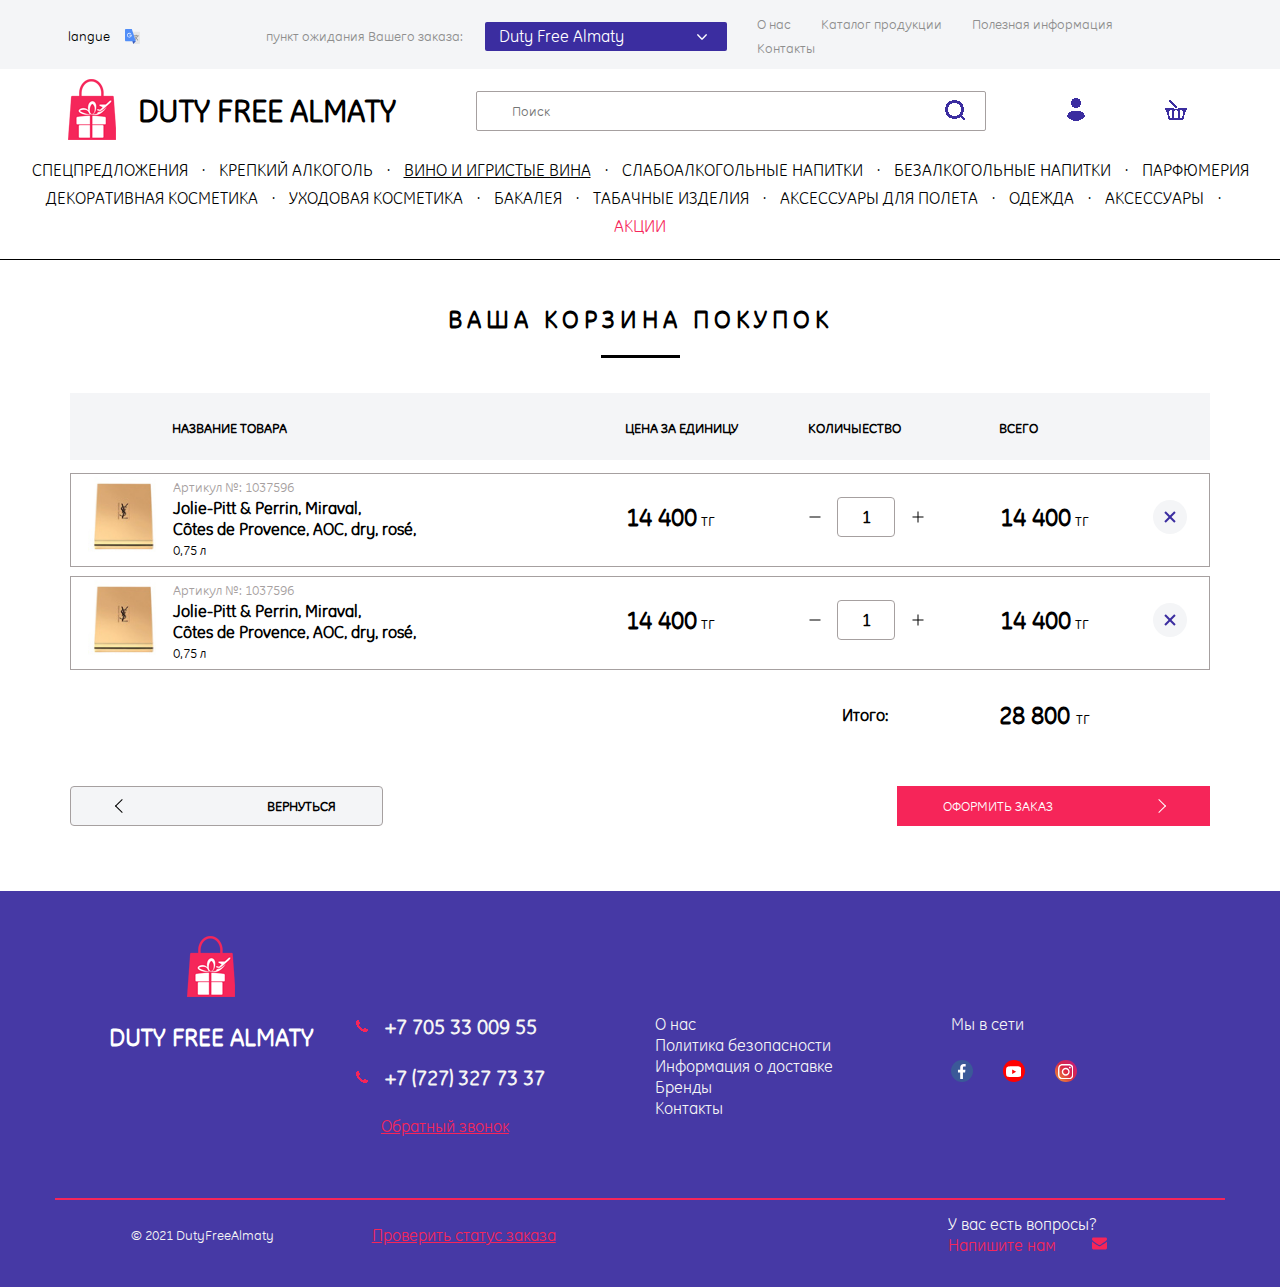
==== commit 5b78ebe0: "Add files via upload" ====
--- a/cart.html
+++ b/cart.html
@@ -42,6 +42,7 @@
                 </div>
             </div>
             <div class="menu">
+
                 <a href="#" class="menu_link">О нас</a>
                 <a href="#" class="menu_link">Каталог продукции</a>
                 <a href="#" class="menu_link">Полезная информация</a>
@@ -76,8 +77,11 @@
             </div>
         </div>
     </div>
-    <nav class="lower_part">
+    <nav class="lower_part _menu">
         <div class="wrapper">
+            <div class="cross menu_cross">
+
+            </div>
             <div class="menu_item">
                 <a href="#" class="menu_title">Спецпредложения</a>
 
@@ -174,6 +178,7 @@
 
         </div>
     </nav>
+    <div class="black_href"></div>
 </header>
 		<div class="main">
 			<form action="#" class="cart_cont">
--- a/css/styles.css
+++ b/css/styles.css
@@ -327,6 +327,61 @@
 .header .lower_part {
   margin-top: 9px;
   position: relative;
+}
+
+.header .lower_part .search_form {
+  margin-left: 10px;
+  margin-right: 10px;
+  margin-top: 20px;
+  margin-bottom: 20px;
+  display: flex;
+  align-items: center;
+  border-radius: 2px;
+  min-height: 40px;
+  border: solid 1px #a6a0a0;
+  padding: 0 20px 0 0;
+}
+
+.header .lower_part .search_form input {
+  flex: 1 1 auto;
+  border: none;
+  padding: 0 0px 0 15px;
+  font-size: 14px;
+  color: #8e8e8e;
+}
+
+.header .lower_part .cross {
+  width: 40px;
+  height: 40px;
+  position: absolute;
+  border: 1px solid #3b2da0;
+  border-radius: 50%;
+  z-index: 101;
+  right: 10px;
+  top: 10px;
+  cursor: pointer;
+}
+
+.header .lower_part .cross:before,
+.header .lower_part .cross:after {
+  top: 50%;
+  left: 50%;
+  content: "";
+  display: block;
+  position: absolute;
+  transition: 0.3s;
+  width: 60%;
+  border-radius: 3px;
+  height: 2px;
+  background: #3b2da0;
+}
+
+.header .lower_part .cross:before {
+  transform: translate(-50%, -50%) rotate(45deg);
+}
+
+.header .lower_part .cross:after {
+  transform: translate(-50%, -50%) rotate(-45deg);
 }
 
 .header .lower_part .wrapper {
@@ -470,6 +525,25 @@
   visibility: visible;
 }
 
+.header .black_href {
+  display: none;
+  top: 0;
+  left: 0;
+  position: fixed;
+  width: 100%;
+  height: 100%;
+  background: rgba(135, 120, 250, 0.5);
+  z-index: 99;
+  opacity: 0;
+  visibility: hidden;
+  transition: 0.3s;
+}
+
+.header .black_href._active {
+  opacity: 1;
+  visibility: visible;
+}
+
 .main {
   flex: 1 1 auto;
 }
@@ -1340,6 +1414,7 @@
 }
 
 .catalog_body .left_sub_menu .drop_down_body {
+  z-index: 10;
   display: none;
   position: absolute;
   top: 100%;
@@ -1395,6 +1470,7 @@
 }
 
 .catalog_body .right_part .catalog_header_part .drop_down_cont .drop_down_body {
+  z-index: 10;
   cursor: pointer;
   position: absolute;
   top: 100%;
@@ -2649,6 +2725,12 @@
   transform: rotate(180deg);
 }
 
+@media screen and (min-width: 1000px) {
+  .header .lower_part .cross {
+    display: none;
+  }
+}
+
 @media screen and (max-width: 1350px) {
   .slider_hits .slider_hits_arrows .arrow {
     width: 40px;
@@ -2691,6 +2773,10 @@
 }
 
 @media screen and (max-width: 1000px) {
+  .header .upper_part .wrapper_header {
+    padding: 0;
+  }
+
   .header .upper_part {
     padding: 0;
   }
@@ -2704,53 +2790,131 @@
   }
 
   .header .menu .menu_link {
-    font-size: 28px;
+    font-size: 24px;
+    text-align: left;
     margin: 15px 15px;
   }
 
   .header .menu {
+    flex-wrap: nowrap;
+    white-space: nowrap;
+    overflow: auto;
+    width: 100%;
+    flex: 0 1 100%;
+  }
+
+  .header .burger {
+    display: flex;
+  }
+
+  .header .middle_part .big_logo .icon img {
+    width: 40px;
+  }
+
+  .header .middle_part .big_logo .text {
+    font-size: 22px;
+  }
+
+  .header .middle_part .search_form {
+    display: none;
+  }
+
+  .header .middle_part .user {
+    margin-left: auto;
+  }
+
+  .header .middle_part .cart {
+    margin-left: 20px;
+    margin-right: 0;
+  }
+
+  .header .middle_part {
+    order: -1;
+  }
+
+  .header .lower_part .wrapper {
+    flex-wrap: nowrap;
+    justify-content: flex-start;
+    scrollbar-width: thin;
+    display: block;
+    padding: 0 10px;
+  }
+
+  .header .lower_part .dot {
+    display: none;
+  }
+
+  .header .lower_part .menu_item .menu_title {
+    text-align: left;
+  }
+
+  .header .lower_part .menu_item .menu_body .wrapper .add_body .col_title {
+    margin-bottom: 15px;
+  }
+
+  .header .lower_part .menu_item .menu_body .wrapper .add_body .good_item {
+    margin-bottom: 15px;
+    padding-left: 10px;
+  }
+
+  .header .lower_part .menu_item .menu_body .wrapper .add_body {
+    display: block;
+    padding-top: 10px;
+  }
+
+  .header .lower_part .menu_item .menu_body .wrapper {
+    padding: 0;
+  }
+
+  .header .lower_part .menu_item .menu_body {
+    position: static;
+    width: 100%;
+    transform: none;
+    opacity: 1;
+    visibility: visible;
+    background: #0000;
+    box-shadow: none;
+    border: none;
+    padding-left: 10px;
+    transition: 0s;
+    display: none;
+  }
+
+  .header .lower_part .menu_item._with_body .menu_title:after {
+    display: none;
+  }
+
+  .header .lower_part {
     position: fixed;
     padding-top: 40px;
-    top: 100%;
+    margin: 0;
+    top: 0;
     display: flex;
     flex-direction: column;
     justify-content: flex-start;
-    align-items: center;
-    height: calc(100% - 73px);
-    width: 100%;
+    align-items: stretch;
+    overflow: auto;
+    height: 100%;
+    width: 280px;
     left: 0px;
     background: #fff;
     z-index: 100;
     transition: 0.3s;
-  }
-
-  .header .menu._active {
-    top: 73px;
-  }
-
-  .header .burger {
+    transform: translate(-100%, 0);
+  }
+
+  .header .lower_part._active {
+    transform: translate(0, 0);
+  }
+
+  .header .black_href {
+    display: block;
+  }
+
+  .header {
     display: flex;
-  }
-
-  .header .middle_part .big_logo .icon img {
-    width: 40px;
-  }
-
-  .header .middle_part .big_logo .text {
-    font-size: 22px;
-  }
-
-  .header .middle_part .search_form {
-    display: none;
-  }
-
-  .header .middle_part .user {
-    margin-left: auto;
-  }
-
-  .header .middle_part .cart {
-    margin-left: 20px;
-    margin-right: 0;
+    flex-direction: column;
+    align-items: stretch;
   }
 
   .actions_cont .wrapper .act_column:nth-child(1),
@@ -3009,11 +3173,6 @@
 }
 
 @media screen and (max-width: 600px) {
-  .header .menu._active {
-    top: 48px;
-    height: calc(100% - 48px);
-  }
-
   .header .middle_part .big_logo .icon {
     margin-right: 10px;
   }
@@ -3139,23 +3298,6 @@
 }
 
 @media screen and (max-width: 550px) {
-  .header .lower_part .wrapper {
-    flex-wrap: nowrap;
-    overflow-x: auto;
-    overflow-y: hidden;
-    white-space: nowrap;
-    justify-content: flex-start;
-    scrollbar-width: thin;
-  }
-
-  .header .lower_part .menu_item .menu_body {
-    display: none;
-  }
-
-  .header .lower_part .menu_item {
-    margin-bottom: 0;
-  }
-
   .slider_main .slider_item .main_text .upper {
     margin-bottom: 20px;
     font-size: 32px;
